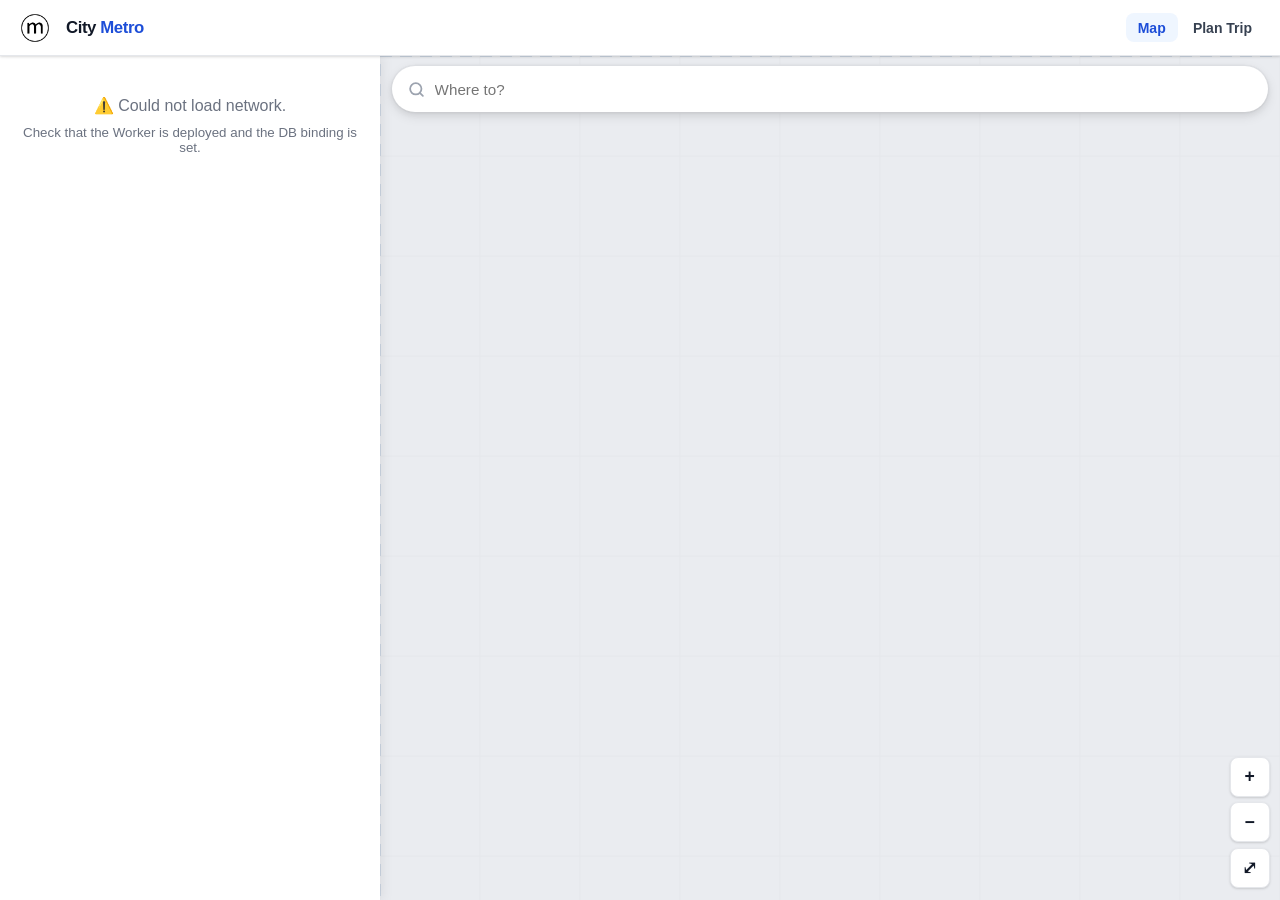
==== index.html @ 6d2aa21f "Update page title and remove editor link" ====
<!DOCTYPE html>
<html lang="en">
<head>
<meta charset="UTF-8">
<meta name="viewport" content="width=device-width,initial-scale=1,maximum-scale=1,user-scalable=no,viewport-fit=cover">
<title>City Metro Transit</title>
<link rel="stylesheet" href="style.css">
<meta name="theme-color" content="#1D4ED8">
<meta name="apple-mobile-web-app-capable" content="yes">
<meta name="apple-mobile-web-app-status-bar-style" content="default">
</head>
<body>

<nav class="navbar">
  <button class="nav-logo-btn" onclick="toggleLogin()" aria-label="Account">
    <img src="[data-uri]" alt="City Metro">
  </button>
  <a href="index.html" class="nav-title">City <span>Metro</span></a>
  <nav class="nav-links">
    <a href="index.html">Map</a>
    <a href="planner.html">Plan Trip</a>
  </nav>
  <button class="hamburger" onclick="toggleMenu()" aria-label="Menu">
    <span></span><span></span><span></span>
  </button>
</nav>
<div class="nav-drawer" id="navDrawer">
  <a href="index.html">Map</a>
  <a href="planner.html">Plan Trip</a>
</div>

<div class="login-overlay" id="loginOverlay">
  <div class="login-card">
    <div class="login-head">
      <img src="[data-uri]" alt="CM">
      <div class="login-head-text"><h2>City Metro</h2><p>Transit account</p></div>
    </div>
    <div class="login-body">
      <div id="loginForm">
        <div class="login-tabs">
          <button class="login-tab active" id="tabLogin">Sign in</button>
          <button class="login-tab" id="tabSignup">Sign up</button>
        </div>
        <div id="loginError" class="login-error"></div>
        <div class="form-field hidden" id="nameField">
          <label>Name</label>
          <input type="text" id="authName" placeholder="Your name" autocomplete="name">
        </div>
        <div class="form-field">
          <label>Email</label>
          <input type="email" id="authEmail" placeholder="you@example.com" autocomplete="email">
        </div>
        <div class="form-field">
          <label>Password</label>
          <input type="password" id="authPassword" placeholder="Password" autocomplete="current-password">
        </div>
        <button class="btn-black" id="authBtn">Sign in</button>
      </div>
      <div id="userView" class="hidden">
        <div class="login-user-name" id="userName"></div>
        <div class="login-user-email" id="userEmail"></div>
        <div style="font-size:.75rem;font-weight:800;color:var(--gray);text-transform:uppercase;letter-spacing:.06em;margin-bottom:.5rem">Saved Journeys</div>
        <div id="savedList"></div>
        <button class="btn-black" style="margin-top:1rem" onclick="document.getElementById('loginOverlay').classList.remove('open');window.location.href='planner.html'">+ Plan new trip</button>
        <button class="btn-outline-red" id="logoutBtn">Sign out</button>
      </div>
    </div>
  </div>
</div>

<!-- CANVAS MAP -->
<div class="canvas-wrap" id="canvasWrap">
  <canvas id="canvas"></canvas>
</div>

<!-- SEARCH PILL -->
<button class="search-pill" onclick="window.location.href='planner.html'" aria-label="Search">
  <svg width="17" height="17" fill="none" viewBox="0 0 24 24" stroke="#9CA3AF" stroke-width="2.5"><circle cx="11" cy="11" r="8"/><path d="m21 21-4.35-4.35" stroke-linecap="round"/></svg>
  <input placeholder="Where to?" readonly tabindex="-1">
</button>

<!-- ZOOM CONTROLS -->
<div class="canvas-ctrls" id="zoomCtrls">
  <button class="zoom-btn" onclick="engine.zoomBy(1.3)" aria-label="Zoom in">+</button>
  <button class="zoom-btn" onclick="engine.zoomBy(0.77)" aria-label="Zoom out">−</button>
  <button class="zoom-btn" onclick="fitAll()" aria-label="Fit all" title="Show full network">⤢</button>
</div>

<!-- BOTTOM SHEET -->
<div class="sheet" id="sheet">
  <div class="sheet-handle-wrap" id="sheetHandle">
    <div class="sheet-handle"></div>
  </div>
  <div class="sheet-scroll">
    <div id="nearbyContent">
      <div class="empty"><div class="spinner"></div><span>Loading network…</span></div>
    </div>
  </div>
</div>

<!-- STATION / VEHICLE POPUP -->
<div class="vpopup" id="vpopup">
  <div class="vpopup-head" id="vpopupHead">
    <button class="vpopup-close" onclick="closeVpopup()">✕</button>
    <div class="vpopup-direction" id="vpopupDir"></div>
    <div class="vpopup-big" id="vpopupBig"></div>
    <div class="vpopup-sub" id="vpopupSub"></div>
  </div>
  <div id="vpopupBody"></div>
  <div class="vpopup-action-row">
    <button onclick="planFromPopup()">Plan a trip →</button>
  </div>
</div>

<div class="toast" id="toast"></div>

<script src="shared.js"></script>
<script>
setActiveNav('index');
initLoginForms();

let allLines = {}, allStations = [], allSegments = [], allStreets = [], allVehicles = [];
let stationScreenPos = [];
let _popupStationId = null;
let locationPin = null;    // {x,y} world coords of the blue location pin
let nearestStation = null; // station closest to the pin

// ── ENGINE ─────────────────────────────────────────────
const engine = new CanvasEngine('canvasWrap','canvas', {
  scale:1, minScale:.1, maxScale:4, fitMaxScale:2.0,
  worldW:6000, worldH:6000, gridSize:100,
  onDraw: draw, onClick: handleClick
});
engine.render();

// ── DRAW ───────────────────────────────────────────────
function draw(ctx) {
  // Streets
  allStreets.forEach(st => {
    const pts = JSON.parse(st.points_json);
    if (pts.length<2) return;
    ctx.strokeStyle = st.color||'#D1D5DB';
    ctx.lineWidth = st.width||6;
    ctx.lineCap='round'; ctx.lineJoin='round';
    ctx.beginPath(); ctx.moveTo(pts[0][0],pts[0][1]);
    pts.slice(1).forEach(p=>ctx.lineTo(p[0],p[1]));
    ctx.stroke();
  });

  // Line segments
  allSegments.forEach(seg => {
    const line = allLines[seg.line_id];
    if (!line) return;
    const pts = JSON.parse(seg.points_json);
    if (pts.length<2) return;
    ctx.strokeStyle = line.color;
    ctx.lineWidth = line.type==='rail' ? 6 : 4;
    ctx.lineCap='round'; ctx.lineJoin='round'; ctx.globalAlpha=.92;
    ctx.beginPath(); ctx.moveTo(pts[0][0],pts[0][1]);
    pts.slice(1).forEach(p=>ctx.lineTo(p[0],p[1]));
    ctx.stroke(); ctx.globalAlpha=1;
  });

  // Stations
  stationScreenPos = [];
  allStations.forEach(s => {
    const lineIds = (s.line_ids||'').split(',').filter(Boolean);
    const isHub = lineIds.length>1 || s.type==='hub';
    const col = allLines[lineIds[0]]?.color || '#6B7280';
    const r = isHub ? 11 : 7;

    ctx.beginPath(); ctx.arc(s.x,s.y,r,0,Math.PI*2);
    ctx.fillStyle = isHub ? '#111827' : col;
    ctx.fill(); ctx.strokeStyle='white'; ctx.lineWidth=3; ctx.stroke();

    if (engine.scale > 0.45) {
      ctx.save();
      ctx.translate(s.x,s.y); ctx.scale(1/engine.scale,1/engine.scale);
      ctx.fillStyle='#111827';
      ctx.font="600 11px 'Helvetica Neue',Helvetica,Arial,sans-serif";
      ctx.textAlign='left'; ctx.textBaseline='middle';
      ctx.fillText(s.name, r*engine.scale+6, 0);
      ctx.restore();
    }

    stationScreenPos.push({x:s.x,y:s.y,r:(r+5)/engine.scale,data:s});
  });

  // Live vehicles
  allVehicles.forEach(v => {
    const sr=17;
    ctx.save(); ctx.translate(v.x,v.y); ctx.scale(1/engine.scale,1/engine.scale);
    drawVehicleMarker(ctx,0,0,v.line_type,sr);
    ctx.restore();
    stationScreenPos.push({x:v.x,y:v.y,r:(sr+6)/engine.scale,data:v,isVehicle:true});
  });

  // Location pin — blue pulsing dot showing where the user last tapped
  if (locationPin) {
    ctx.save();
    ctx.translate(locationPin.x, locationPin.y);
    ctx.scale(1/engine.scale, 1/engine.scale);
    // Outer halo
    ctx.beginPath(); ctx.arc(0,0,24,0,Math.PI*2);
    ctx.fillStyle='rgba(29,78,216,0.12)'; ctx.fill();
    // Mid ring
    ctx.beginPath(); ctx.arc(0,0,16,0,Math.PI*2);
    ctx.strokeStyle='rgba(29,78,216,0.35)'; ctx.lineWidth=2; ctx.stroke();
    // Center dot
    ctx.beginPath(); ctx.arc(0,0,8,0,Math.PI*2);
    ctx.fillStyle='#1D4ED8'; ctx.fill();
    ctx.strokeStyle='white'; ctx.lineWidth=2.5; ctx.stroke();
    ctx.restore();
  }
}

// ── CLICK ──────────────────────────────────────────────
function handleClick(wx, wy) {
  const tol = 18/engine.scale;
  let best=null, bestD=Infinity;
  for (const item of stationScreenPos) {
    const d = Math.hypot(item.x-wx, item.y-wy);
    if (d<tol && d<bestD) { bestD=d; best=item; }
  }

  if (!best) {
    // Empty canvas tap — drop pin and show nearest station's services
    closeVpopup();
    setLocationPin(wx, wy);
    return;
  }
  if (best.isVehicle) {
    showVehiclePopup(best.data);
  } else {
    // Station tap — snap pin to station, show its services
    locationPin = {x: best.data.x, y: best.data.y};
    nearestStation = best.data;
    engine.render();
    showStationPopup(best.data);
  }
}

// Place pin at (wx,wy) and update sheet to show nearest station's services
function setLocationPin(wx, wy) {
  locationPin = {x: wx, y: wy};
  engine.render();

  if (!allStations.length) { renderArrivalsList([], null, 'Tap a station'); return; }

  // Find nearest station by straight-line canvas distance
  let closest=null, closestD=Infinity;
  allStations.forEach(s => {
    const d = Math.hypot(s.x-wx, s.y-wy);
    if (d < closestD) { closestD=d; closest=s; }
  });

  nearestStation = closest;
  const lineIds = (closest.line_ids||'').split(',').filter(Boolean);
  renderArrivalsList(lineIds, closest);
}

// ── FIT ────────────────────────────────────────────────
function fitAll() {
  const pts=[];
  allStations.forEach(s=>pts.push([s.x,s.y]));
  allSegments.forEach(seg=>{ try{JSON.parse(seg.points_json).forEach(p=>pts.push(p));}catch{} });
  if (pts.length) engine.fitToContent(pts);
  else engine.centerOn(3000,3000,1);
}

// ── ARRIVALS LIST ───────────────────────────────────────
// filterLineIds: lines at the chosen station ([] = show all lines)
// station: the single nearest station — ONE card per line, earliest ETA only
function renderArrivalsList(filterLineIds, station, fallbackTitle) {
  const el = document.getElementById('nearbyContent');
  const lineSet = filterLineIds.length ? new Set(filterLineIds) : null;

  // Build ONE card per line — keep the vehicle with the earliest ETA.
  // This prevents "A Line at Union Station" + "A Line at Downtown" appearing twice.
  const byLine = {}; // line_id → {line, eta, headsign, isLive}
  allVehicles.forEach(v => {
    if (lineSet && !lineSet.has(v.line_id)) return;
    const line = allLines[v.line_id]; if (!line) return;
    let eta = null;
    if (station) {
      // A specific station is in view — use turnaround-aware ETA so a
      // vehicle that already passed this stop still shows when it'll be
      // back around, instead of no time (or the wrong time) at all.
      eta = computeTurnaroundEtaMinutes(v, station.id, allSegments, allStations);
    } else if (v.next_x != null) {
      eta = etaMinutesFromSpeed(Math.hypot(v.next_x-v.x, v.next_y-v.y), v.speed_kmh);
    }
    // Keep this vehicle only if it's the earliest ETA for its line
    const existing = byLine[v.line_id];
    if (!existing || (eta != null && (existing.eta == null || eta < existing.eta))) {
      // Use admin-set headsign (direction) if available, else fall back to next station name
      const displayHeadsign = v.headsign || v.next_station_name || line.name;
      byLine[v.line_id] = {line, eta, headsign: displayHeadsign, isLive: true};
    }
  });

  // Fill in lines with no live vehicle
  const shown = lineSet ? [...lineSet] : Object.keys(allLines);
  shown.forEach(lid => {
    if (byLine[lid]) return;  // already have a live entry
    const line = allLines[lid]; if (!line) return;
    byLine[lid] = {line, eta: null, headsign: line.frequency || 'See schedule', isLive: false};
  });

  const cards = Object.values(byLine);

  // Resolve each card's headsign to a real station id (its line's terminal
  // in that direction), so tapping the card can hand the planner an actual
  // destination instead of just a line hint.
  cards.forEach(c => {
    const ordered = getLineOrderedStations(c.line.id, allSegments, allStations);
    if (!ordered) return;
    if (ordered.lastStation && ordered.lastStation.name === c.headsign) c.destStationId = ordered.lastStation.id;
    else if (ordered.firstStation && ordered.firstStation.name === c.headsign) c.destStationId = ordered.firstStation.id;
  });

  // Build header: station name if we have one, else a generic label
  let header = '';
  if (station) {
    const lineIds = (station.line_ids||'').split(',').filter(Boolean);
    const chips = lineIds.map(id => {
      const l = allLines[id]; if (!l) return '';
      return `<span style="display:inline-flex;align-items:center;justify-content:center;padding:1px 6px;border-radius:5px;background:${l.color};color:${l.text_color};font-weight:900;font-size:.72rem;margin-left:4px">${l.id}</span>`;
    }).join('');
    header = `<div style="padding:.7rem 1rem .3rem;display:flex;align-items:center;justify-content:space-between">
      <div>
        <div style="font-size:.65rem;font-weight:800;color:var(--gray);text-transform:uppercase;letter-spacing:.07em">Nearest station</div>
        <div style="font-size:.95rem;font-weight:800;color:var(--black);display:flex;align-items:center;flex-wrap:wrap;gap:2px;margin-top:2px">${escapeHtml(station.name)}${chips}</div>
      </div>
    </div>`;
  } else {
    header = `<div class="arrival-section-title">${fallbackTitle||'All services'}</div>`;
  }

  if (!cards.length) {
    el.innerHTML = header + '<div class="empty" style="padding:1.5rem">No services at this stop</div>';
    return;
  }
  cards.sort((a,b)=>(a.eta??999)-(b.eta??999));

  // The origin to carry into the planner: whichever station this list is
  // currently centered on (the tapped station, or the nearest one to a
  // dropped pin) — falls back to just the line if neither is known.
  const originId = station?.id ?? nearestStation?.id ?? null;

  el.innerHTML = header + cards.slice(0,10).map(c => {
    const params = new URLSearchParams();
    if (originId != null) params.set('from', originId);
    if (c.destStationId != null) params.set('to', c.destStationId);
    params.set('line', c.line.id);
    return `
    <div class="arrival-card" style="background:${c.line.color};color:${c.line.text_color}" onclick="window.location.href='planner.html?${params.toString()}'">
      <div class="line-badge">${c.line.id}</div>
      <div class="arrival-main">
        <div class="arrival-title">${c.isLive?'<span style="font-size:.6rem;vertical-align:middle">🔴</span> ':''}${escapeHtml(c.line.name)}</div>
        <div class="arrival-sub">→ ${escapeHtml(c.headsign)}</div>
      </div>
      <div class="arrival-mins">
        <div class="arrival-num">${c.eta??'—'}</div>
        <div class="arrival-unit">${c.eta!=null?(c.eta===1?'min':'mins'):''}</div>
      </div>
    </div>`;
  }).join('');
}

function renderNearby() {
  // Show all services — called on initial load before any tap
  renderArrivalsList([], null, 'All services');
}

// ── STATION POPUP ────────────────────────────────────────
async function showStationPopup(s) {
  _popupStationId = s.id;
  const lineIds=(s.line_ids||'').split(',').filter(Boolean);
  const lines=lineIds.map(id=>allLines[id]).filter(Boolean);
  const primary=lines[0]||{color:'#111827',text_color:'#fff'};

  const head=document.getElementById('vpopupHead');
  head.style.background=primary.color; head.style.color=primary.text_color;
  document.getElementById('vpopupDir').textContent=s.type==='hub'?'Transit Hub':s.type==='station'?'Rail Station':'Bus Stop';
  document.getElementById('vpopupBig').textContent=s.name;
  document.getElementById('vpopupBig').style.fontSize='1.5rem';
  document.getElementById('vpopupSub').textContent=s.street||'';

  // Lines served chips
  const lineChips=lines.map(l=>`<span class="line-chip" style="background:${l.color};color:${l.text_color}">${l.id}</span>`).join('');

  // Build one swipeable "page" per direction, per line serving this
  // station — e.g. a station on the A Line gets a page for trains headed
  // toward each terminal, so both directions are always visible (swipe
  // between them) instead of being mixed into one list.
  const pages = [];
  lineIds.forEach(lid => {
    const line = allLines[lid];
    const ordered = getLineOrderedStations(lid, allSegments, allStations);
    if (!line || !ordered || !ordered.firstStation || !ordered.lastStation) return;
    const { firstStation, lastStation } = ordered;

    // Two directions: "forward" (toward the last station) and "backward"
    // (toward the first station) — matches the same convention used by
    // computeTurnaroundEtaMinutes, so a vehicle with no headsign set
    // lands on the forward page by default rather than being dropped.
    [
      { headsignName: lastStation.name, destId: lastStation.id, matches: v => !v.headsign || v.headsign === lastStation.name },
      { headsignName: firstStation.name, destId: firstStation.id, matches: v => v.headsign === firstStation.name },
    ].forEach(dir => {
      const times = allVehicles
        .filter(v => v.line_id === lid && dir.matches(v))
        .map(v => computeTurnaroundEtaMinutes(v, s.id, allSegments, allStations))
        .filter(eta => eta != null)
        .sort((a,b) => a-b)
        .slice(0, 4);
      pages.push({ line, headsign: dir.headsignName, destStationId: dir.destId, times });
    });
  });

  let arrivalsSectionHtml;
  if (!pages.length) {
    arrivalsSectionHtml = `
      <div class="direction-tabs"><span class="direction-tabs-label">Next arrivals</span></div>
      <div style="padding:0 1rem 1rem;font-size:.82rem;color:var(--gray)">No lines assigned to this station yet</div>`;
  } else {
    const tabButtons = pages.map((p,i) => `
      <button class="direction-tab${i===0?' active':''}" data-idx="${i}">
        <span class="direction-tab-chip" style="background:${p.line.color};color:${p.line.text_color}">${p.line.id}</span>
        → ${escapeHtml(p.headsign)}
      </button>`).join('');

    // Store each page's row HTML so switching tabs is just a plain
    // innerHTML swap — no scrolling or gestures involved at all.
    window._directionPagesHtml = pages.map(p => {
      const params = new URLSearchParams();
      params.set('from', s.id);
      if (p.destStationId != null) params.set('to', p.destStationId);
      params.set('line', p.line.id);
      const href = `planner.html?${params.toString()}`;
      return p.times.length
        ? p.times.map(mins => `
            <div class="vpopup-arrival-row" style="cursor:pointer" onclick="window.location.href='${href}'">
              <span class="line-chip" style="background:${p.line.color};color:${p.line.text_color};font-size:.75rem;padding:.25rem .6rem">${p.line.id}</span>
              <div class="vpopup-arrival-name">→ ${escapeHtml(p.headsign)}</div>
              <div class="vpopup-arrival-eta live">${mins} min</div>
            </div>`).join('')
        : `<div style="font-size:.82rem;color:var(--gray);padding:.5rem 0 1rem">No live vehicles this direction</div>`;
    });

    arrivalsSectionHtml = `
      <div class="direction-tabs"><span class="direction-tabs-label">Next arrivals</span></div>
      <div class="direction-tabbar" id="directionTabbar">${tabButtons}</div>
      <div class="vpopup-arrivals" id="directionContent" style="padding-top:.25rem">${window._directionPagesHtml[0]}</div>`;
  }

  // Fetch advisories for this station and its lines asynchronously
  let advisoryHtml = '';
  try {
    const qp = lineIds.length ? `?station_id=${s.id}&line_id=${lineIds.join(',')}` : `?station_id=${s.id}`;
    const advisories = await apiFetch('/api/advisories' + qp);
    if (advisories.length) {
      advisoryHtml = advisories.map(a => {
        const icon = a.severity==='alert' ? '🔴' : a.severity==='warning' ? '⚠️' : 'ℹ️';
        const bg   = a.severity==='alert' ? '#FEF2F2' : a.severity==='warning' ? '#FFFBEB' : '#EFF6FF';
        const bc   = a.severity==='alert' ? '#FECACA' : a.severity==='warning' ? '#FDE68A' : '#BFDBFE';
        return `<div style="background:${bg};border:1.5px solid ${bc};border-radius:10px;padding:.85rem;margin:.5rem 1rem">
          <div style="font-size:.7rem;font-weight:900;text-transform:uppercase;letter-spacing:.06em;color:#374151;margin-bottom:.3rem">${icon} ${escapeHtml(a.title)}</div>
          <div style="font-size:.82rem;color:#374151;line-height:1.45">${escapeHtml(a.body)}</div>
          ${a.source ? `<div style="font-size:.7rem;color:#9CA3AF;margin-top:.4rem">Source: ${escapeHtml(a.source)}</div>` : ''}
          <div style="font-size:.68rem;color:#9CA3AF;margin-top:.2rem">Posted ${new Date(a.posted_at).toLocaleDateString()}</div>
        </div>`;
      }).join('');
    }
  } catch {}

  document.getElementById('vpopupBody').innerHTML = `
    <div class="vpopup-lines">${lineChips||'<span style="color:var(--gray);font-size:.85rem">No lines assigned</span>'}</div>
    ${arrivalsSectionHtml}
    ${advisoryHtml}`;

  // Switching direction is a plain tab click — swap which page's rows
  // are shown and mark the clicked tab active. No scrolling, dragging,
  // or gesture recognition involved at all.
  document.querySelectorAll('.direction-tab').forEach(tab => {
    tab.addEventListener('click', () => {
      const idx = parseInt(tab.dataset.idx, 10);
      document.getElementById('directionContent').innerHTML = window._directionPagesHtml[idx];
      document.querySelectorAll('.direction-tab').forEach(t => t.classList.remove('active'));
      tab.classList.add('active');
    });
  });

  // Update the sheet arrivals to show this stop's lines
  renderArrivalsList(lineIds, s);
  document.getElementById('vpopup').classList.add('open');
}

// ── VEHICLE POPUP ────────────────────────────────────────
function showVehiclePopup(v) {
  _popupStationId = null;
  const head=document.getElementById('vpopupHead');
  head.style.background=v.color; head.style.color=v.text_color;

  const label=v.vehicle_label?.trim()||(v.line_type==='rail'?'Train':'Bus')+' '+v.id;
  document.getElementById('vpopupDir').textContent=`${v.line_type==='rail'?'Rail':'Bus'} · ${escapeHtml(v.line_name||v.line_id)}`;
  document.getElementById('vpopupBig').textContent=label;
  document.getElementById('vpopupBig').style.fontSize='1.7rem';
  document.getElementById('vpopupSub').textContent=`→ ${v.headsign||v.next_station_name||'Unknown stop'}`;

  const eta=v.next_x!=null ? etaMinutesFromSpeed(Math.hypot(v.next_x-v.x,v.next_y-v.y),v.speed_kmh) : null;

  document.getElementById('vpopupBody').innerHTML=`
    <div style="display:grid;grid-template-columns:1fr 1fr;gap:.6rem;padding:.85rem 1rem">
      <div style="background:var(--gray-l);border-radius:var(--r-xs);padding:.8rem;text-align:center">
        <div style="font-size:1.6rem;font-weight:900;overflow:hidden;text-overflow:ellipsis;white-space:nowrap;font-size:1rem;font-weight:800">${escapeHtml(v.next_station_name||'—')}</div>
        <div style="font-size:.7rem;color:var(--gray);font-weight:600;margin-top:2px">Next stop</div>
      </div>
      <div style="background:var(--gray-l);border-radius:var(--r-xs);padding:.8rem;text-align:center">
        <div style="font-size:1.6rem;font-weight:900">${eta??'—'}</div>
        <div style="font-size:.7rem;color:var(--gray);font-weight:600;margin-top:2px">Minutes away</div>
      </div>
      <div style="background:var(--gray-l);border-radius:var(--r-xs);padding:.8rem;text-align:center">
        <div style="font-size:1.6rem;font-weight:900">${Math.round(v.speed_kmh||0)}</div>
        <div style="font-size:.7rem;color:var(--gray);font-weight:600;margin-top:2px">mph</div>
      </div>
      <div style="background:var(--gray-l);border-radius:var(--r-xs);padding:.8rem;text-align:center">
        <div style="font-size:1rem;font-weight:800">${v.status==='in_service'?'In Service':v.status}</div>
        <div style="font-size:.7rem;color:var(--gray);font-weight:600;margin-top:2px">Status</div>
      </div>
    </div>`;

  document.getElementById('vpopup').classList.add('open');
}

function closeVpopup() { document.getElementById('vpopup').classList.remove('open'); }

function planFromPopup() {
  const s = _popupStationId ? allStations.find(x=>x.id===_popupStationId) : null;
  window.location.href = s ? `planner.html?from=${s.id}` : 'planner.html';
}

// ── SHEET DRAG ───────────────────────────────────────────
let _sheetDragging=false, _sheetStartY=0, _sheetExpanded=false;
const sheetEl=document.getElementById('sheet');
const handleEl=document.getElementById('sheetHandle');

handleEl.addEventListener('pointerdown',e=>{
  _sheetDragging=true; _sheetStartY=e.clientY;
  e.currentTarget.setPointerCapture(e.pointerId);
});
handleEl.addEventListener('pointermove',e=>{
  if (!_sheetDragging) return;
  const dy = _sheetStartY - e.clientY;
  if (dy > 40)  { sheetEl.classList.add('expanded');    _sheetExpanded = true; }
  if (dy < -40) { sheetEl.classList.remove('expanded'); _sheetExpanded = false; }
});
handleEl.addEventListener('pointerup', () => { _sheetDragging = false; });
handleEl.addEventListener('click', () => {
  _sheetExpanded = !_sheetExpanded;
  sheetEl.classList.toggle('expanded', _sheetExpanded);
});

// ── LOAD ──────────────────────────────────────────────────
async function loadAll() {
  try {
    const [lines,stations,streets,vehicles]=await Promise.all([
      apiFetch('/api/lines'), apiFetch('/api/stations'),
      apiFetch('/api/streets'), apiFetch('/api/live')
    ]);
    allLines={}; lines.forEach(l=>allLines[l.id]=l);
    allStations=stations; allStreets=streets; allVehicles=vehicles;
    allSegments=[];
    for (const line of lines) {
      try { const d=await apiFetch(`/api/lines/${encodeURIComponent(line.id)}`); allSegments.push(...d.segments); }
      catch {}
    }
    engine.render();

    // Center on Union Station if it exists, else fit all
    const union=allStations.find(s=>s.name.toLowerCase().includes('union'));
    if (union) {
      engine.centerOn(union.x, union.y, 1.3);
      // Place pin at Union Station and show its services by default
      locationPin = {x: union.x, y: union.y};
      nearestStation = union;
      const unionLineIds = (union.line_ids||'').split(',').filter(Boolean);
      renderArrivalsList(unionLineIds, union);
    } else {
      fitAll();
      renderNearby();
    }
  } catch(e) {
    document.getElementById('nearbyContent').innerHTML='<div class="empty">⚠️ Could not load network.<br><small>Check that the Worker is deployed and the DB binding is set.</small></div>';
  }
}

setInterval(async()=>{ try{ allVehicles=await apiFetch('/api/live'); engine.render(); }catch{} },15000);
loadAll();
</script>
</body>
</html>
---- style.css ----
/* City Metro Transit — Design System */
:root {
  --blue: #1D4ED8;
  --blue-d: #1E3A8A;
  --blue-l: #EFF6FF;
  --black: #111827;
  --gray-dark: #374151;
  --gray: #6B7280;
  --gray-light: #F3F4F6;
  --border: #E5E7EB;
  --white: #FFFFFF;
  --green: #059669;
  --red: #DC2626;
  --yellow: #F59E0B;
  --canvas-bg: #EAECF0;
  --r: 14px; --r-sm: 10px; --r-xs: 8px;
  --shadow: 0 1px 3px rgba(0,0,0,.10), 0 1px 2px rgba(0,0,0,.06);
  --shadow-md: 0 4px 12px rgba(0,0,0,.10), 0 2px 6px rgba(0,0,0,.06);
  --shadow-lg: 0 10px 30px rgba(0,0,0,.15);
  --nav-h: 56px;
  --sheet-peek: 220px;
}
* { box-sizing: border-box; margin: 0; padding: 0; }
html, body {
  height: 100%;
  font-family: 'Helvetica Neue', Helvetica, Arial, sans-serif;
  background: var(--canvas-bg);
  color: var(--black);
  -webkit-font-smoothing: antialiased;
}
a { text-decoration: none; color: inherit; }
button { cursor: pointer; font-family: inherit; }

/* ── NAVBAR ── */
.navbar {
  position: fixed; top: 0; left: 0; right: 0; z-index: 2000;
  height: var(--nav-h); background: var(--white);
  border-bottom: 1.5px solid var(--border);
  display: flex; align-items: center; padding: 0 1rem; gap: .75rem;
  box-shadow: var(--shadow);
}
.nav-logo-btn {
  width: 38px; height: 38px; border-radius: 50%;
  background: none; border: none; padding: 0;
  display: flex; align-items: center; justify-content: center;
  flex-shrink: 0; cursor: pointer; transition: opacity .15s;
}
.nav-logo-btn:hover { opacity: .7; }
.nav-logo-btn img { width: 38px; height: 38px; object-fit: contain; border-radius: 50%; }
.nav-title { font-size: 1.05rem; font-weight: 800; letter-spacing: -.025em; color: var(--black); white-space: nowrap; text-decoration: none; }
.nav-title span { color: var(--blue); }
.nav-links { display: flex; gap: .2rem; margin-left: auto; }
.nav-links a {
  padding: .4rem .75rem; border-radius: var(--r-xs);
  font-size: .875rem; font-weight: 600; color: var(--gray-dark);
  transition: background .12s, color .12s; white-space: nowrap;
}
.nav-links a:hover, .nav-links a.active { background: var(--blue-l); color: var(--blue); }
.hamburger { display: none; flex-direction: column; gap: 5px; background: none; border: none; padding: 8px; margin-left: auto; }
.hamburger span { display: block; width: 22px; height: 2px; background: var(--black); border-radius: 2px; }
.nav-drawer {
  display: none; position: fixed; top: var(--nav-h); left: 0; right: 0;
  background: var(--white); border-bottom: 1px solid var(--border);
  z-index: 1999; flex-direction: column; padding: .5rem; box-shadow: var(--shadow-md);
}
.nav-drawer.open { display: flex; }
.nav-drawer a { padding: .8rem 1rem; border-radius: var(--r-xs); font-size: .95rem; font-weight: 600; color: var(--gray-dark); }
.nav-drawer a:hover { background: var(--gray-light); }

/* ── LOGIN OVERLAY ── */
.login-overlay {
  display: none; position: fixed; inset: 0;
  background: rgba(0,0,0,.55); z-index: 3000;
  align-items: flex-start; justify-content: flex-start;
  padding: calc(var(--nav-h) + 8px) 0 0 .75rem;
}
.login-overlay.open { display: flex; }
.login-card {
  background: var(--white); border-radius: var(--r);
  box-shadow: var(--shadow-lg); width: min(340px, calc(100vw - 1.5rem));
  overflow: hidden; animation: slideDown .2s ease;
}
@keyframes slideDown { from { opacity: 0; transform: translateY(-8px); } to { opacity: 1; transform: translateY(0); } }
.login-head { background: var(--black); color: var(--white); padding: 1.25rem 1.25rem 1rem; display: flex; align-items: center; gap: .75rem; }
.login-head img { width: 40px; height: 40px; border-radius: 50%; object-fit: contain; background: var(--white); padding: 4px; }
.login-head-text h2 { font-size: 1.15rem; font-weight: 800; }
.login-head-text p { font-size: .78rem; opacity: .6; margin-top: 1px; }
.login-body { padding: 1.1rem; }
.login-tabs { display: flex; gap: .5rem; margin-bottom: 1rem; }
.login-tab { flex: 1; padding: .55rem; border: 2px solid var(--border); border-radius: var(--r-xs); font-size: .875rem; font-weight: 700; background: none; color: var(--gray); transition: .15s; }
.login-tab.active { border-color: var(--black); color: var(--black); background: var(--gray-light); }
.form-field { margin-bottom: .8rem; }
.form-field label { display: block; font-size: .75rem; font-weight: 700; color: var(--gray-dark); margin-bottom: .3rem; letter-spacing: .02em; }
.form-field input { width: 100%; padding: .65rem .85rem; border: 2px solid var(--border); border-radius: var(--r-xs); font-size: .95rem; outline: none; transition: border .15s; font-family: inherit; }
.form-field input:focus { border-color: var(--black); }
.btn-black { width: 100%; padding: .8rem; border-radius: var(--r-xs); background: var(--black); color: var(--white); font-size: .95rem; font-weight: 700; border: none; transition: opacity .15s; font-family: inherit; }
.btn-black:hover { opacity: .82; }
.btn-outline-red { width: 100%; padding: .7rem; border-radius: var(--r-xs); border: 2px solid var(--red); color: var(--red); background: none; font-size: .9rem; font-weight: 700; margin-top: .5rem; font-family: inherit; }
.btn-outline-red:hover { background: #FEF2F2; }
.login-user-name { font-size: 1.2rem; font-weight: 800; margin-bottom: .2rem; }
.login-user-email { font-size: .85rem; color: var(--gray); margin-bottom: 1rem; }
.saved-item { display: flex; align-items: center; gap: .65rem; padding: .65rem 0; border-bottom: 1px solid var(--gray-light); cursor: pointer; }
.saved-icon { width: 32px; height: 32px; border-radius: var(--r-xs); background: var(--blue-l); display: flex; align-items: center; justify-content: center; flex-shrink: 0; font-size: .85rem; }
.saved-name { font-size: .875rem; font-weight: 700; }
.saved-sub { font-size: .72rem; color: var(--gray); }
.login-error { color: var(--red); font-size: .8rem; margin-bottom: .75rem; font-weight: 600; }

/* ── CANVAS (index + editor) ── */
.canvas-wrap { position: fixed; top: var(--nav-h); left: 0; right: 0; bottom: 0; overflow: hidden; background: var(--canvas-bg); touch-action: none; }
.canvas-wrap.drawing { cursor: crosshair; }
#canvas { position: absolute; top: 0; left: 0; transform-origin: 0 0; }

/* ── SEARCH PILL ── */
.search-pill {
  position: fixed; top: calc(var(--nav-h) + .65rem);
  left: .75rem; right: .75rem; z-index: 1400;
  background: var(--white); border-radius: 999px;
  border: none; box-shadow: var(--shadow-md), 0 0 0 1.5px var(--border);
  display: flex; align-items: center; padding: 0 1rem; gap: .6rem; height: 46px;
  cursor: pointer; transition: box-shadow .15s;
}
.search-pill:hover { box-shadow: var(--shadow-md), 0 0 0 2px var(--blue); }
.search-pill input { flex: 1; border: none; outline: none; font-size: .95rem; background: transparent; color: var(--black); cursor: pointer; font-family: inherit; }

/* ── ZOOM CONTROLS ── */
.canvas-ctrls {
  position: fixed; right: .65rem; z-index: 1400;
  display: flex; flex-direction: column; gap: .35rem;
  /* Sit above the default sheet peek + a little breathing room */
  bottom: calc(var(--sheet-peek) + .75rem);
}
.canvas-ctrls.editor-ctrls { top: calc(var(--nav-h) + .65rem); bottom: auto; }
.zoom-btn { width: 40px; height: 40px; border-radius: var(--r-xs); background: var(--white); border: 1.5px solid var(--border); box-shadow: var(--shadow); font-size: 1.1rem; font-weight: 700; display: flex; align-items: center; justify-content: center; color: var(--black); transition: background .12s; }
.zoom-btn:hover { background: var(--gray-light); }

/* ── BOTTOM SHEET (index) ── */
.sheet {
  position: fixed; bottom: 0; left: 0; right: 0; z-index: 1500;
  background: var(--white); border-radius: var(--r) var(--r) 0 0;
  box-shadow: 0 -2px 20px rgba(0,0,0,.12);
  height: var(--sheet-peek);
  max-height: 85vh;
  transition: height .3s cubic-bezier(.4,0,.2,1);
  overflow: hidden;
  display: flex; flex-direction: column;
}
.sheet.expanded { height: 80vh; }
.sheet-handle-wrap {
  flex-shrink: 0; padding: 10px 0 4px;
  display: flex; justify-content: center;
  /* Large tap target for mobile */
  min-height: 44px; align-items: flex-start;
  cursor: pointer;
}
.sheet-handle { width: 40px; height: 5px; background: var(--border); border-radius: 3px; }
.sheet-scroll { overflow-y: auto; flex: 1; -webkit-overflow-scrolling: touch; }

/* ── ARRIVAL CARDS ── */
.arrival-section-title { font-size: .68rem; font-weight: 800; letter-spacing: .08em; color: var(--gray); text-transform: uppercase; padding: .75rem 1rem .4rem; }
.arrival-card {
  display: flex; align-items: center;
  /* min 64px tall — comfortable mobile tap target */
  min-height: 64px; padding: 1rem;
  gap: .85rem; cursor: pointer;
  transition: filter .12s;
  border-bottom: 1.5px solid rgba(255,255,255,.12);
  -webkit-tap-highlight-color: transparent;
}
.arrival-card:last-child { border-bottom: none; }
.arrival-card:active { filter: brightness(.9); }
.line-badge {
  width: 48px; height: 48px; border-radius: 12px;
  background: rgba(255,255,255,.2); border: 2px solid rgba(255,255,255,.3);
  display: flex; align-items: center; justify-content: center;
  font-size: 1.2rem; font-weight: 900; flex-shrink: 0;
}
.arrival-main { flex: 1; min-width: 0; }
.arrival-title { font-size: 1rem; font-weight: 800; overflow: hidden; text-overflow: ellipsis; white-space: nowrap; }
.arrival-sub { font-size: .78rem; opacity: .78; margin-top: 3px; }
.arrival-mins { text-align: right; flex-shrink: 0; }
.arrival-num { font-size: 2rem; font-weight: 900; line-height: 1; }
.arrival-unit { font-size: .65rem; opacity: .75; font-weight: 600; }

/* ── LINE CHIPS ── */
.chip { display: inline-flex; align-items: center; justify-content: center; min-width: 30px; height: 30px; padding: 0 8px; border-radius: 7px; font-size: .9rem; font-weight: 900; }
.chip-sm { display: inline-flex; align-items: center; justify-content: center; min-width: 22px; height: 22px; padding: 0 5px; border-radius: 5px; font-size: .72rem; font-weight: 900; }

/* ── STATION / VEHICLE POPUP ── */
/* Slides via `bottom` rather than `transform: translateY()` — a
   transformed ancestor is a known cause of broken nested horizontal
   scroll-snap swiping on iOS Safari, and this popup contains exactly
   that (the swipeable direction pages), so it must stay transform-free. */
.vpopup { position: fixed; bottom: -110%; left: 0; right: 0; z-index: 1700; background: var(--white); border-radius: var(--r) var(--r) 0 0; box-shadow: 0 -4px 28px rgba(0,0,0,.2); transition: bottom .3s cubic-bezier(.4,0,.2,1); }
.vpopup.open { bottom: 0; }
.vpopup-head { border-radius: var(--r) var(--r) 0 0; padding: 1.25rem 1.25rem 1rem; position: relative; }
.vpopup-direction { font-size: .85rem; font-weight: 800; opacity: .82; display: flex; align-items: center; gap: .4rem; margin-bottom: .35rem; }
.vpopup-big { font-size: 1.7rem; font-weight: 900; line-height: 1.1; margin-bottom: .15rem; }
.vpopup-sub { font-size: .9rem; opacity: .78; }
.vpopup-close { position: absolute; top: 1rem; right: 1rem; width: 30px; height: 30px; border-radius: 50%; background: rgba(255,255,255,.25); border: none; font-size: 1.1rem; color: white; display: flex; align-items: center; justify-content: center; }
.vpopup-lines { padding: 1rem; display: flex; flex-wrap: wrap; gap: .5rem; border-bottom: 1px solid var(--gray-light); }
.line-chip { display: inline-flex; align-items: center; justify-content: center; padding: .35rem .85rem; border-radius: 8px; font-size: .9rem; font-weight: 900; }
.vpopup-arrivals { padding: .75rem 1rem 1.25rem; }
.vpopup-arrival-row { display: flex; align-items: center; gap: .75rem; padding: .55rem 0; border-bottom: 1px solid var(--gray-light); }
.vpopup-arrival-row:last-child { border-bottom: none; }
.vpopup-arrival-name { font-size: .9rem; font-weight: 700; flex: 1; }
.vpopup-arrival-eta { font-size: .9rem; font-weight: 800; color: var(--blue); flex-shrink: 0; }
.vpopup-arrival-eta.live { color: var(--green); }

/* Swipeable per-direction arrival pages — one page per (line, direction).
   Native scroll-snap gives the swipe gesture for free, no JS drag code
   needed; a small script just keeps the dot indicators in sync. */
.direction-tabs { padding: .75rem 1rem .25rem; }
.direction-tabs-label { font-size: .7rem; font-weight: 800; color: var(--gray); text-transform: uppercase; letter-spacing: .06em; }
/* Simple click-to-switch tabs — one per direction. Plain buttons, no
   scrolling or dragging involved, so this works identically on every
   device and input type (touch, mouse, keyboard). */
.direction-tabbar {
  display: flex; gap: .5rem; padding: .5rem 1rem .75rem;
  overflow-x: auto; scrollbar-width: none;
}
.direction-tabbar::-webkit-scrollbar { display: none; }
.direction-tab {
  display: flex; align-items: center; gap: .4rem; flex-shrink: 0;
  padding: .5rem .8rem; border-radius: 999px;
  border: 1.5px solid var(--border); background: var(--white);
  font-size: .82rem; font-weight: 700; color: var(--gray-dark);
  cursor: pointer; transition: .12s; white-space: nowrap;
}
.direction-tab:hover { border-color: var(--blue); }
.direction-tab.active { background: var(--black); border-color: var(--black); color: white; }
.direction-tab-chip {
  display: inline-flex; align-items: center; justify-content: center;
  width: 20px; height: 20px; border-radius: 5px;
  font-size: .68rem; font-weight: 900; flex-shrink: 0;
}

.vpopup-action-row { padding: 0 1rem 1.25rem; }
.vpopup-action-row button { width: 100%; padding: .8rem; border-radius: var(--r-xs); background: var(--black); color: white; font-size: .95rem; font-weight: 700; border: none; font-family: inherit; }

/* ── PLANNER ── */
.planner-wrap { margin-top: var(--nav-h); display: flex; flex-direction: column; height: calc(100vh - var(--nav-h)); overflow: hidden; }
.planner-top { background: var(--canvas-bg); padding: .85rem 1rem 1rem; position: relative; flex-shrink: 0; border-bottom: 1.5px solid var(--border); }
.planner-row {
  display: flex; align-items: center; gap: .65rem;
  background: var(--white); border-radius: var(--r-xs);
  box-shadow: var(--shadow), 0 0 0 1.5px var(--border);
  padding: .7rem .9rem; margin-bottom: .5rem; cursor: pointer;
  transition: box-shadow .12s;
}
.planner-row:hover { box-shadow: var(--shadow), 0 0 0 2px var(--blue); }
.planner-row:last-of-type { margin-bottom: 0; }
.planner-dot { width: 12px; height: 12px; border-radius: 50%; flex-shrink: 0; }
/* Text inside planner rows */
.ptxt { flex: 1; font-size: .95rem; color: var(--black); font-weight: 500; }
.ptxt.placeholder { color: var(--gray); }
.swap-btn {
  position: absolute; right: 1.35rem; top: 50%; transform: translateY(-50%);
  width: 34px; height: 34px; border-radius: 50%;
  background: var(--white); box-shadow: var(--shadow), 0 0 0 1.5px var(--border);
  border: none; color: var(--black); font-size: 1.1rem;
  display: flex; align-items: center; justify-content: center; z-index: 1;
}
.mini-canvas-wrap { height: 180px; flex-shrink: 0; position: relative; overflow: hidden; background: var(--canvas-bg); touch-action: none; }
#miniCanvas { position: absolute; top: 0; left: 0; transform-origin: 0 0; }
.results-panel { flex: 1; overflow-y: auto; background: var(--white); }

/* Station picker bottom sheet */
.picker-overlay { display: none; position: fixed; inset: 0; background: rgba(0,0,0,.45); z-index: 2500; align-items: flex-end; }
.picker-overlay.open { display: flex; }
.picker-card { background: white; border-radius: var(--r) var(--r) 0 0; width: 100%; max-height: 75vh; display: flex; flex-direction: column; overflow: hidden; box-shadow: var(--shadow-lg); animation: slideUp .22s ease; }
@keyframes slideUp { from { transform: translateY(30px); opacity: 0; } to { transform: translateY(0); opacity: 1; } }
.picker-header { padding: .75rem 1rem .5rem; border-bottom: 1px solid var(--border); display: flex; align-items: center; justify-content: space-between; }
.picker-header h3 { font-size: 1rem; font-weight: 800; }
.picker-close { width: 32px; height: 32px; border-radius: 50%; background: var(--gray-light); border: none; font-size: 1rem; display: flex; align-items: center; justify-content: center; }
.picker-search { padding: .75rem 1rem; border-bottom: 1px solid var(--border); }
.picker-search input { width: 100%; padding: .65rem .9rem; border: 2px solid var(--border); border-radius: var(--r-xs); font-size: .95rem; outline: none; font-family: inherit; }
.picker-search input:focus { border-color: var(--black); }
.picker-list { overflow-y: auto; flex: 1; }
.picker-item { display: flex; align-items: center; gap: .75rem; padding: .85rem 1rem; cursor: pointer; border-bottom: 1px solid var(--gray-light); }
.picker-item:hover { background: var(--gray-light); }
.picker-item-icon { font-size: 1rem; flex-shrink: 0; }

/* Route result card */
.route-opt { display: flex; align-items: center; gap: .85rem; padding: 1rem; border-bottom: 1px solid var(--gray-light); cursor: pointer; transition: background .12s; }
.route-opt:hover { background: var(--gray-light); }
.route-opt-left { flex: 1; min-width: 0; }
.route-chips { display: flex; flex-wrap: wrap; align-items: center; gap: 5px; margin-bottom: .35rem; }
.route-transfer-arrow { color: var(--gray); font-size: .8rem; }

/* Journey detail panel */
.detail-panel { position: fixed; inset: 0; margin-top: var(--nav-h); background: var(--white); z-index: 1600; overflow-y: auto; transform: translateX(100%); transition: .3s cubic-bezier(.4,0,.2,1); display: flex; flex-direction: column; }
.detail-panel.open { transform: translateX(0); }
/* Header of detail panel */
.jhead { background: var(--blue); color: white; padding: 1.25rem 1.25rem 1rem; position: relative; flex-shrink: 0; }
.jhead-times { font-size: 1.2rem; font-weight: 800; margin-bottom: .35rem; }
.jhead-dur { display: inline-block; background: rgba(255,255,255,.18); padding: .2rem .8rem; border-radius: 999px; font-size: .875rem; font-weight: 700; }
.detail-back { position: absolute; left: 1rem; top: 1rem; width: 36px; height: 36px; border-radius: 50%; background: rgba(255,255,255,.2); border: none; color: white; font-size: 1.2rem; display: flex; align-items: center; justify-content: center; }
.detail-map-wrap { height: 200px; flex-shrink: 0; position: relative; overflow: hidden; background: var(--canvas-bg); touch-action: none; }
#detailCanvas { position: absolute; top: 0; left: 0; transform-origin: 0 0; }
.journey-arrivals-strip { flex-shrink: 0; border-bottom: 3px solid var(--gray-light); }
.step-nav { flex: 1; overflow-y: auto; min-height: 0; }
.step-controls { flex-shrink: 0; display: flex; align-items: center; gap: .6rem; padding: .85rem 1rem; border-top: 1.5px solid var(--border); background: white; position: sticky; bottom: 0; }
.step-btn-back { padding: .7rem 1rem; border-radius: var(--r-xs); background: none; border: 2px solid var(--border); color: var(--gray-dark); font-size: .9rem; font-weight: 700; font-family: inherit; }
.step-btn-back:disabled { opacity: .4; cursor: not-allowed; }
.step-btn-next { flex: 1; padding: .75rem; border-radius: var(--r-xs); background: var(--black); color: white; font-size: .9rem; font-weight: 700; border: none; font-family: inherit; }
.step-btn-next.end { background: var(--green); }
.step-progress { font-size: .78rem; color: var(--gray); font-weight: 700; white-space: nowrap; }

/* ── EDITOR ── */
.ed-toolbar { position: fixed; left: .65rem; top: calc(var(--nav-h) + .65rem); z-index: 1800; display: flex; flex-direction: column; gap: .45rem; }
.ed-btn { width: 44px; height: 44px; border-radius: var(--r-xs); background: var(--white); border: 1.5px solid var(--border); box-shadow: var(--shadow); font-size: 1.05rem; display: flex; align-items: center; justify-content: center; transition: .12s; }
.ed-btn:hover { background: var(--gray-light); }
.ed-btn.active { background: var(--black); color: white; border-color: var(--black); }
.ed-panel { position: fixed; right: 0; top: var(--nav-h); bottom: 0; width: 290px; background: var(--white); z-index: 1800; border-left: 1px solid var(--border); overflow-y: auto; transform: translateX(100%); transition: .25s; box-shadow: -4px 0 16px rgba(0,0,0,.08); }
.ed-panel.open { transform: translateX(0); }
.ed-head { padding: .9rem 1rem; border-bottom: 1px solid var(--border); display: flex; align-items: center; gap: .65rem; font-weight: 800; font-size: .95rem; position: sticky; top: 0; background: white; z-index: 1; }
.ed-sec { padding: .75rem 1rem; border-bottom: 1px solid var(--gray-light); }
.ed-lbl { font-size: .7rem; font-weight: 800; color: var(--gray); text-transform: uppercase; letter-spacing: .06em; margin-bottom: .4rem; }
.ed-input { width: 100%; padding: .5rem .7rem; border: 1.5px solid var(--border); border-radius: var(--r-xs); font-size: .85rem; outline: none; transition: border .15s; font-family: inherit; }
.ed-input:focus { border-color: var(--black); }
.ed-row { display: flex; gap: .5rem; margin-top: .4rem; }
.ed-clr { width: 36px; height: 34px; border-radius: var(--r-xs); border: none; cursor: pointer; padding: 0; }
.line-item { display: flex; align-items: center; gap: .7rem; padding: .55rem .75rem; border-radius: var(--r-xs); cursor: pointer; transition: .12s; }
.line-item:hover { background: var(--gray-light); }
.line-item.sel { background: var(--blue-l); }
.ed-action { width: 100%; padding: .6rem; border-radius: var(--r-xs); font-size: .85rem; font-weight: 700; border: none; background: var(--black); color: white; margin-top: .45rem; font-family: inherit; }
/* Small shortcut chips that pre-fill the advisory expiry date field */
.adv-quick {
  padding: .3rem .6rem; border-radius: 999px;
  border: 1.5px solid var(--border); background: var(--white);
  font-size: .72rem; font-weight: 700; color: var(--gray-dark);
  cursor: pointer; font-family: inherit; transition: .12s;
}
.adv-quick:hover { border-color: var(--black); color: var(--black); }
.ed-action:hover { opacity: .82; }
.ed-action.danger { background: var(--red); }
.ed-action.outline { background: none; border: 2px solid var(--black); color: var(--black); }
.chk-row { display: flex; gap: .45rem; align-items: center; margin-top: .35rem; }
.chk-row input[type=checkbox] { accent-color: var(--black); width: 15px; height: 15px; }
.chk-row label { font-size: .85rem; font-weight: 600; }
.ed-status { position: fixed; bottom: 1rem; left: 50%; transform: translateX(-50%); background: var(--black); color: white; padding: .5rem 1.25rem; border-radius: 999px; font-size: .82rem; font-weight: 700; z-index: 1800; pointer-events: none; opacity: 0; transition: opacity .2s; white-space: nowrap; }
.ed-status.show { opacity: 1; }

/* ── LOADING / EMPTY ── */
.empty { display: flex; flex-direction: column; align-items: center; padding: 2.5rem 1rem; gap: .65rem; color: var(--gray); text-align: center; }
.spinner { width: 24px; height: 24px; border: 3px solid var(--border); border-top-color: var(--blue); border-radius: 50%; animation: spin .7s linear infinite; }
@keyframes spin { to { transform: rotate(360deg); } }

/* ── TOAST ── */
.toast { position: fixed; bottom: calc(env(safe-area-inset-bottom) + 1.25rem); left: 50%; transform: translateX(-50%) translateY(80px); background: var(--black); color: white; padding: .6rem 1.25rem; border-radius: 999px; font-size: .85rem; font-weight: 700; z-index: 9999; transition: transform .25s, opacity .25s; opacity: 0; white-space: nowrap; }
.toast.show { transform: translateX(-50%) translateY(0); opacity: 1; }
.hidden { display: none !important; }

/* ── MOBILE FIRST: small phones (≤ 390px) ── */
@media (max-width: 390px) {
  :root { --nav-h: 52px; --sheet-peek: 200px; }
  .nav-title { font-size: .95rem; }
  .arrival-card { padding: .85rem; gap: .7rem; }
  .line-badge { width: 42px; height: 42px; font-size: 1rem; }
  .arrival-num { font-size: 1.7rem; }
}

/* ── MOBILE: phones (≤ 640px) ── */
@media (max-width: 640px) {
  .hamburger { display: flex; }
  .nav-links { display: none; }
  .ed-panel { width: 100%; }
  .login-overlay { padding-left: .5rem; padding-right: .5rem; justify-content: center; }
  /* Bigger nav buttons on touch */
  .nav-logo-btn { width: 42px; height: 42px; }
  /* Search pill full-width on mobile */
  .search-pill { left: .6rem; right: .6rem; height: 48px; }
  /* Zoom controls tighter on small screens */
  .canvas-ctrls { right: .5rem; }
  .zoom-btn { width: 42px; height: 42px; }
}

/* ── TABLET (641px – 1024px) ── */
@media (min-width: 641px) and (max-width: 1024px) {
  :root { --sheet-peek: 260px; }
  /* Sheet is wider but anchored left so map still shows */
  .sheet { left: auto; right: 0; width: min(420px, 50vw); border-radius: var(--r) 0 0 var(--r); }
  .canvas-ctrls { bottom: .75rem; }
  /* Editor panel wider on tablet */
  .ed-panel { width: 340px; }
  /* Planner results beside mini-map */
  .planner-wrap { flex-direction: row; }
  .mini-canvas-wrap { width: 40%; height: 100%; flex-shrink: 0; }
  .results-panel { flex: 1; }
}

/* ── DESKTOP (≥ 1025px) ── */
@media (min-width: 1025px) {
  :root { --sheet-peek: 100%; }
  /* On desktop the sheet becomes a left sidebar */
  .sheet {
    top: var(--nav-h); left: 0; right: auto;
    width: 380px; height: auto; border-radius: 0;
    box-shadow: 2px 0 12px rgba(0,0,0,.08);
    max-height: none;
  }
  .sheet.expanded { height: auto; }
  .sheet-handle-wrap { display: none; }
  .canvas-wrap { left: 380px; }
  .search-pill { left: calc(380px + .75rem); }
  .canvas-ctrls { bottom: .75rem; }
  /* Editor panel wider on desktop */
  .ed-panel { width: 380px; }
  /* Login popup */
  .login-overlay { padding-left: 1rem; }
}
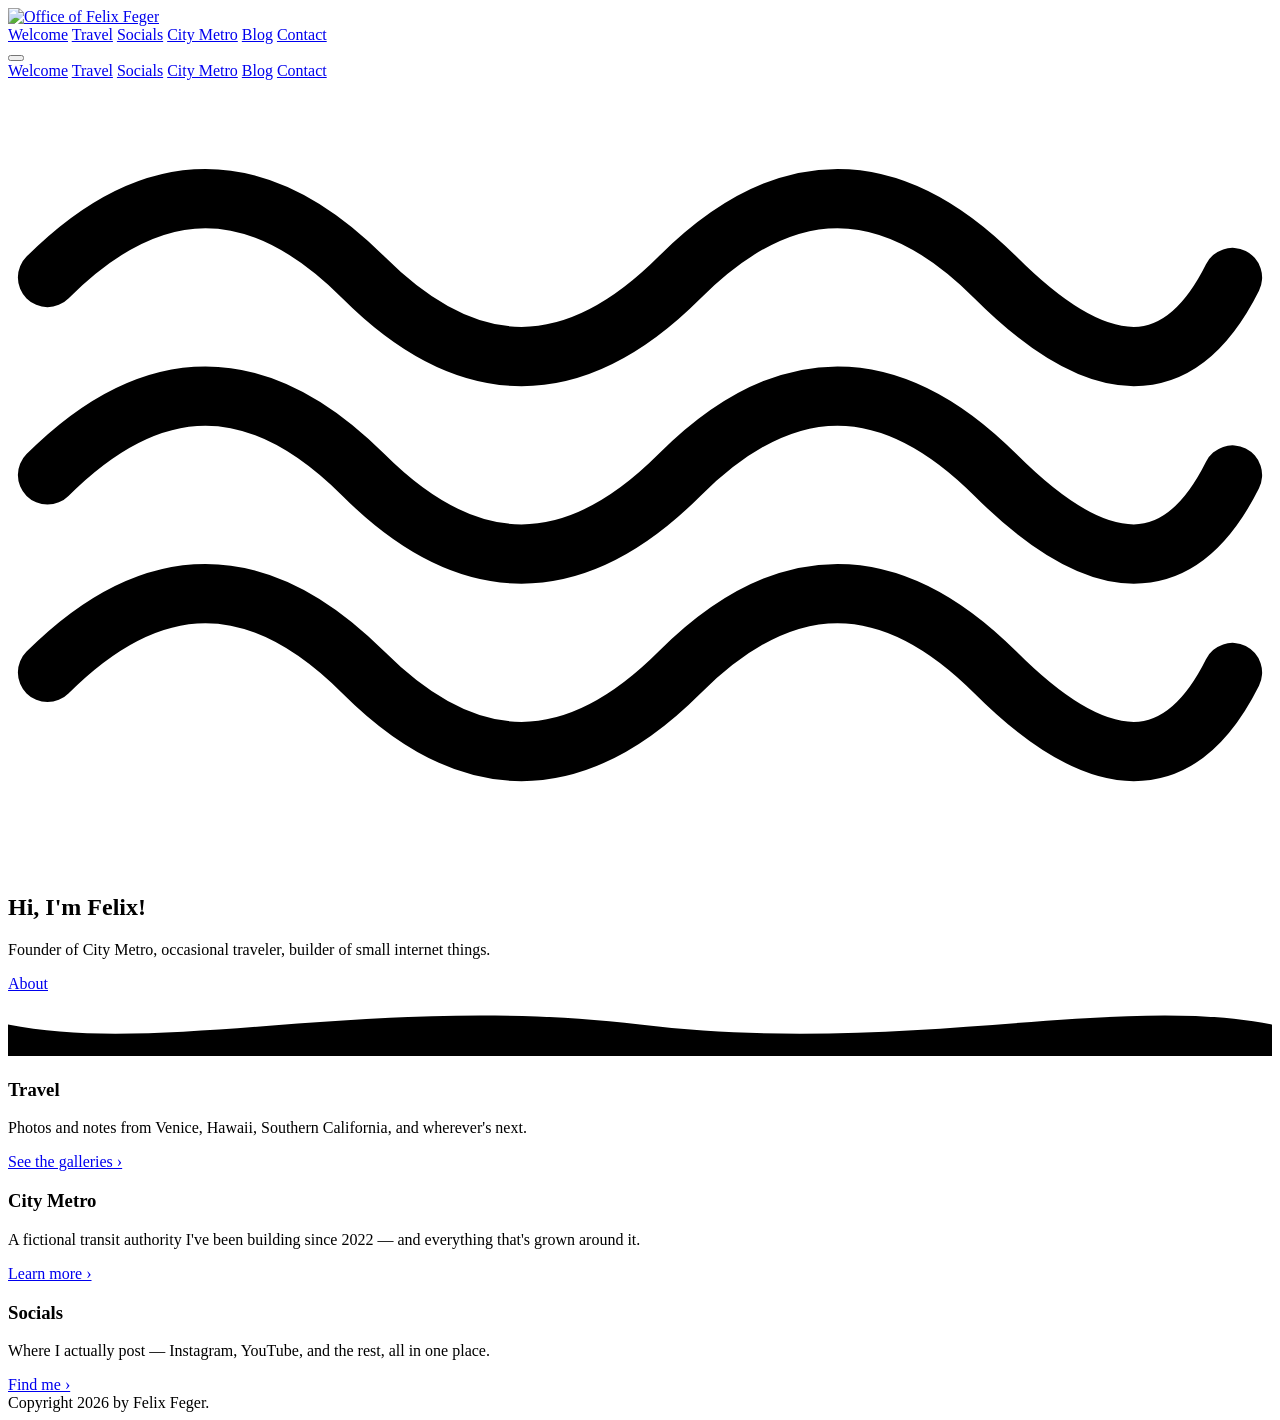
==== commit 90bb7e7f: "Update print statement from 'Hello' to 'Goodbye'" ====
--- a/index.html
+++ b/index.html
@@ -2,602 +2,79 @@
 <html lang="en">
 <head>
 <meta charset="UTF-8">
-<meta name="viewport" content="width=device-width,initial-scale=1,maximum-scale=1,user-scalable=no,viewport-fit=cover">
-<title>City Metro Transit</title>
-<link rel="stylesheet" href="style.css">
-<meta name="theme-color" content="#1D4ED8">
-<meta name="apple-mobile-web-app-capable" content="yes">
-<meta name="apple-mobile-web-app-status-bar-style" content="default">
+<meta name="viewport" content="width=device-width, initial-scale=1.0">
+<title>Felix Feger</title>
+<meta name="description" content="Felix Feger — founder of City Metro, traveler, and builder of small internet things.">
+<link rel="stylesheet" href="css/style.css">
 </head>
 <body>
 
-<nav class="navbar">
-  <button class="nav-logo-btn" onclick="toggleLogin()" aria-label="Account">
-    <img src="[data-uri]" alt="City Metro">
-  </button>
-  <a href="index.html" class="nav-title">City <span>Metro</span></a>
-  <nav class="nav-links">
-    <a href="index.html">Map</a>
-    <a href="planner.html">Plan Trip</a>
+<header class="site-header">
+  <div class="wrap">
+    <a href="index.html" class="brand"><img src="logo.png" alt="Office of Felix Feger" class="brand-logo"></a>
+    <nav class="nav-desktop" aria-label="Primary">
+      <a href="index.html" aria-current="page">Welcome</a>
+      <a href="travel.html">Travel</a>
+      <a href="socials.html">Socials</a>
+      <a href="city-metro.html">City Metro</a>
+      <a href="blog.html">Blog</a>
+      <a href="contact.html">Contact</a>
+    </nav>
+    <button class="menu-toggle" aria-label="Open menu" aria-expanded="false"><span></span></button>
+  </div>
+  <nav class="nav-mobile" aria-label="Mobile">
+    <a href="index.html">Welcome</a>
+    <a href="travel.html">Travel</a>
+    <a href="socials.html">Socials</a>
+    <a href="city-metro.html">City Metro</a>
+    <a href="blog.html">Blog</a>
+    <a href="contact.html">Contact</a>
   </nav>
-  <button class="hamburger" onclick="toggleMenu()" aria-label="Menu">
-    <span></span><span></span><span></span>
-  </button>
-</nav>
-<div class="nav-drawer" id="navDrawer">
-  <a href="index.html">Map</a>
-  <a href="planner.html">Plan Trip</a>
-</div>
+</header>
 
-<div class="login-overlay" id="loginOverlay">
-  <div class="login-card">
-    <div class="login-head">
-      <img src="[data-uri]" alt="CM">
-      <div class="login-head-text"><h2>City Metro</h2><p>Transit account</p></div>
-    </div>
-    <div class="login-body">
-      <div id="loginForm">
-        <div class="login-tabs">
-          <button class="login-tab active" id="tabLogin">Sign in</button>
-          <button class="login-tab" id="tabSignup">Sign up</button>
+<main>
+  <section class="hero">
+    <svg class="wave-icon" viewBox="0 0 64 40" fill="none" xmlns="http://www.w3.org/2000/svg" aria-hidden="true">
+      <path d="M2 10 Q10 2 18 10 T34 10 T50 10 T62 10" stroke="currentColor" stroke-width="3" stroke-linecap="round"/>
+      <path d="M2 20 Q10 12 18 20 T34 20 T50 20 T62 20" stroke="currentColor" stroke-width="3" stroke-linecap="round"/>
+      <path d="M2 30 Q10 22 18 30 T34 30 T50 30 T62 30" stroke="currentColor" stroke-width="3" stroke-linecap="round"/>
+    </svg>
+    <h1>Hi, I'm Felix!</h1>
+    <p class="tagline">Founder of City Metro, occasional traveler, builder of small internet things.</p>
+    <a href="#quick-links" class="btn">About</a>
+  </section>
+
+  <svg class="wave-divider" viewBox="0 0 1200 60" preserveAspectRatio="none" aria-hidden="true">
+    <path d="M0,30 C150,60 350,0 600,30 C850,60 1050,0 1200,30 L1200,60 L0,60 Z" fill="currentColor"/>
+  </svg>
+
+  <section class="quick-links" id="quick-links">
+    <div class="wrap">
+      <div class="quick-grid">
+        <div class="quick-card">
+          <h3>Travel</h3>
+          <p>Photos and notes from Venice, Hawaii, Southern California, and wherever's next.</p>
+          <a href="travel.html">See the galleries &rsaquo;</a>
         </div>
-        <div id="loginError" class="login-error"></div>
-        <div class="form-field hidden" id="nameField">
-          <label>Name</label>
-          <input type="text" id="authName" placeholder="Your name" autocomplete="name">
+        <div class="quick-card">
+          <h3>City Metro</h3>
+          <p>A fictional transit authority I've been building since 2022 — and everything that's grown around it.</p>
+          <a href="city-metro.html">Learn more &rsaquo;</a>
         </div>
-        <div class="form-field">
-          <label>Email</label>
-          <input type="email" id="authEmail" placeholder="you@example.com" autocomplete="email">
+        <div class="quick-card">
+          <h3>Socials</h3>
+          <p>Where I actually post — Instagram, YouTube, and the rest, all in one place.</p>
+          <a href="socials.html">Find me &rsaquo;</a>
         </div>
-        <div class="form-field">
-          <label>Password</label>
-          <input type="password" id="authPassword" placeholder="Password" autocomplete="current-password">
-        </div>
-        <button class="btn-black" id="authBtn">Sign in</button>
-      </div>
-      <div id="userView" class="hidden">
-        <div class="login-user-name" id="userName"></div>
-        <div class="login-user-email" id="userEmail"></div>
-        <div style="font-size:.75rem;font-weight:800;color:var(--gray);text-transform:uppercase;letter-spacing:.06em;margin-bottom:.5rem">Saved Journeys</div>
-        <div id="savedList"></div>
-        <button class="btn-black" style="margin-top:1rem" onclick="document.getElementById('loginOverlay').classList.remove('open');window.location.href='planner.html'">+ Plan new trip</button>
-        <button class="btn-outline-red" id="logoutBtn">Sign out</button>
       </div>
     </div>
-  </div>
-</div>
+  </section>
+</main>
 
-<!-- CANVAS MAP -->
-<div class="canvas-wrap" id="canvasWrap">
-  <canvas id="canvas"></canvas>
-</div>
+<footer class="site-footer">
+  <div class="wrap">Copyright 2026 by Felix Feger.</div>
+</footer>
 
-<!-- SEARCH PILL -->
-<button class="search-pill" onclick="window.location.href='planner.html'" aria-label="Search">
-  <svg width="17" height="17" fill="none" viewBox="0 0 24 24" stroke="#9CA3AF" stroke-width="2.5"><circle cx="11" cy="11" r="8"/><path d="m21 21-4.35-4.35" stroke-linecap="round"/></svg>
-  <input placeholder="Where to?" readonly tabindex="-1">
-</button>
-
-<!-- ZOOM CONTROLS -->
-<div class="canvas-ctrls" id="zoomCtrls">
-  <button class="zoom-btn" onclick="engine.zoomBy(1.3)" aria-label="Zoom in">+</button>
-  <button class="zoom-btn" onclick="engine.zoomBy(0.77)" aria-label="Zoom out">−</button>
-  <button class="zoom-btn" onclick="fitAll()" aria-label="Fit all" title="Show full network">⤢</button>
-</div>
-
-<!-- BOTTOM SHEET -->
-<div class="sheet" id="sheet">
-  <div class="sheet-handle-wrap" id="sheetHandle">
-    <div class="sheet-handle"></div>
-  </div>
-  <div class="sheet-scroll">
-    <div id="nearbyContent">
-      <div class="empty"><div class="spinner"></div><span>Loading network…</span></div>
-    </div>
-  </div>
-</div>
-
-<!-- STATION / VEHICLE POPUP -->
-<div class="vpopup" id="vpopup">
-  <div class="vpopup-head" id="vpopupHead">
-    <button class="vpopup-close" onclick="closeVpopup()">✕</button>
-    <div class="vpopup-direction" id="vpopupDir"></div>
-    <div class="vpopup-big" id="vpopupBig"></div>
-    <div class="vpopup-sub" id="vpopupSub"></div>
-  </div>
-  <div id="vpopupBody"></div>
-  <div class="vpopup-action-row">
-    <button onclick="planFromPopup()">Plan a trip →</button>
-  </div>
-</div>
-
-<div class="toast" id="toast"></div>
-
-<script src="shared.js"></script>
-<script>
-setActiveNav('index');
-initLoginForms();
-
-let allLines = {}, allStations = [], allSegments = [], allStreets = [], allVehicles = [];
-let stationScreenPos = [];
-let _popupStationId = null;
-let locationPin = null;    // {x,y} world coords of the blue location pin
-let nearestStation = null; // station closest to the pin
-
-// ── ENGINE ─────────────────────────────────────────────
-const engine = new CanvasEngine('canvasWrap','canvas', {
-  scale:1, minScale:.1, maxScale:4, fitMaxScale:2.0,
-  worldW:6000, worldH:6000, gridSize:100,
-  onDraw: draw, onClick: handleClick
-});
-engine.render();
-
-// ── DRAW ───────────────────────────────────────────────
-function draw(ctx) {
-  // Streets
-  allStreets.forEach(st => {
-    const pts = JSON.parse(st.points_json);
-    if (pts.length<2) return;
-    ctx.strokeStyle = st.color||'#D1D5DB';
-    ctx.lineWidth = st.width||6;
-    ctx.lineCap='round'; ctx.lineJoin='round';
-    ctx.beginPath(); ctx.moveTo(pts[0][0],pts[0][1]);
-    pts.slice(1).forEach(p=>ctx.lineTo(p[0],p[1]));
-    ctx.stroke();
-  });
-
-  // Line segments
-  allSegments.forEach(seg => {
-    const line = allLines[seg.line_id];
-    if (!line) return;
-    const pts = JSON.parse(seg.points_json);
-    if (pts.length<2) return;
-    ctx.strokeStyle = line.color;
-    ctx.lineWidth = line.type==='rail' ? 6 : 4;
-    ctx.lineCap='round'; ctx.lineJoin='round'; ctx.globalAlpha=.92;
-    ctx.beginPath(); ctx.moveTo(pts[0][0],pts[0][1]);
-    pts.slice(1).forEach(p=>ctx.lineTo(p[0],p[1]));
-    ctx.stroke(); ctx.globalAlpha=1;
-  });
-
-  // Stations
-  stationScreenPos = [];
-  allStations.forEach(s => {
-    const lineIds = (s.line_ids||'').split(',').filter(Boolean);
-    const isHub = lineIds.length>1 || s.type==='hub';
-    const col = allLines[lineIds[0]]?.color || '#6B7280';
-    const r = isHub ? 11 : 7;
-
-    ctx.beginPath(); ctx.arc(s.x,s.y,r,0,Math.PI*2);
-    ctx.fillStyle = isHub ? '#111827' : col;
-    ctx.fill(); ctx.strokeStyle='white'; ctx.lineWidth=3; ctx.stroke();
-
-    if (engine.scale > 0.45) {
-      ctx.save();
-      ctx.translate(s.x,s.y); ctx.scale(1/engine.scale,1/engine.scale);
-      ctx.fillStyle='#111827';
-      ctx.font="600 11px 'Helvetica Neue',Helvetica,Arial,sans-serif";
-      ctx.textAlign='left'; ctx.textBaseline='middle';
-      ctx.fillText(s.name, r*engine.scale+6, 0);
-      ctx.restore();
-    }
-
-    stationScreenPos.push({x:s.x,y:s.y,r:(r+5)/engine.scale,data:s});
-  });
-
-  // Live vehicles
-  allVehicles.forEach(v => {
-    const sr=17;
-    ctx.save(); ctx.translate(v.x,v.y); ctx.scale(1/engine.scale,1/engine.scale);
-    drawVehicleMarker(ctx,0,0,v.line_type,sr);
-    ctx.restore();
-    stationScreenPos.push({x:v.x,y:v.y,r:(sr+6)/engine.scale,data:v,isVehicle:true});
-  });
-
-  // Location pin — blue pulsing dot showing where the user last tapped
-  if (locationPin) {
-    ctx.save();
-    ctx.translate(locationPin.x, locationPin.y);
-    ctx.scale(1/engine.scale, 1/engine.scale);
-    // Outer halo
-    ctx.beginPath(); ctx.arc(0,0,24,0,Math.PI*2);
-    ctx.fillStyle='rgba(29,78,216,0.12)'; ctx.fill();
-    // Mid ring
-    ctx.beginPath(); ctx.arc(0,0,16,0,Math.PI*2);
-    ctx.strokeStyle='rgba(29,78,216,0.35)'; ctx.lineWidth=2; ctx.stroke();
-    // Center dot
-    ctx.beginPath(); ctx.arc(0,0,8,0,Math.PI*2);
-    ctx.fillStyle='#1D4ED8'; ctx.fill();
-    ctx.strokeStyle='white'; ctx.lineWidth=2.5; ctx.stroke();
-    ctx.restore();
-  }
-}
-
-// ── CLICK ──────────────────────────────────────────────
-function handleClick(wx, wy) {
-  const tol = 18/engine.scale;
-  let best=null, bestD=Infinity;
-  for (const item of stationScreenPos) {
-    const d = Math.hypot(item.x-wx, item.y-wy);
-    if (d<tol && d<bestD) { bestD=d; best=item; }
-  }
-
-  if (!best) {
-    // Empty canvas tap — drop pin and show nearest station's services
-    closeVpopup();
-    setLocationPin(wx, wy);
-    return;
-  }
-  if (best.isVehicle) {
-    showVehiclePopup(best.data);
-  } else {
-    // Station tap — snap pin to station, show its services
-    locationPin = {x: best.data.x, y: best.data.y};
-    nearestStation = best.data;
-    engine.render();
-    showStationPopup(best.data);
-  }
-}
-
-// Place pin at (wx,wy) and update sheet to show nearest station's services
-function setLocationPin(wx, wy) {
-  locationPin = {x: wx, y: wy};
-  engine.render();
-
-  if (!allStations.length) { renderArrivalsList([], null, 'Tap a station'); return; }
-
-  // Find nearest station by straight-line canvas distance
-  let closest=null, closestD=Infinity;
-  allStations.forEach(s => {
-    const d = Math.hypot(s.x-wx, s.y-wy);
-    if (d < closestD) { closestD=d; closest=s; }
-  });
-
-  nearestStation = closest;
-  const lineIds = (closest.line_ids||'').split(',').filter(Boolean);
-  renderArrivalsList(lineIds, closest);
-}
-
-// ── FIT ────────────────────────────────────────────────
-function fitAll() {
-  const pts=[];
-  allStations.forEach(s=>pts.push([s.x,s.y]));
-  allSegments.forEach(seg=>{ try{JSON.parse(seg.points_json).forEach(p=>pts.push(p));}catch{} });
-  if (pts.length) engine.fitToContent(pts);
-  else engine.centerOn(3000,3000,1);
-}
-
-// ── ARRIVALS LIST ───────────────────────────────────────
-// filterLineIds: lines at the chosen station ([] = show all lines)
-// station: the single nearest station — ONE card per line, earliest ETA only
-function renderArrivalsList(filterLineIds, station, fallbackTitle) {
-  const el = document.getElementById('nearbyContent');
-  const lineSet = filterLineIds.length ? new Set(filterLineIds) : null;
-
-  // Build ONE card per line — keep the vehicle with the earliest ETA.
-  // This prevents "A Line at Union Station" + "A Line at Downtown" appearing twice.
-  const byLine = {}; // line_id → {line, eta, headsign, isLive}
-  allVehicles.forEach(v => {
-    if (lineSet && !lineSet.has(v.line_id)) return;
-    const line = allLines[v.line_id]; if (!line) return;
-    let eta = null;
-    if (station) {
-      // A specific station is in view — use turnaround-aware ETA so a
-      // vehicle that already passed this stop still shows when it'll be
-      // back around, instead of no time (or the wrong time) at all.
-      eta = computeTurnaroundEtaMinutes(v, station.id, allSegments, allStations);
-    } else if (v.next_x != null) {
-      eta = etaMinutesFromSpeed(Math.hypot(v.next_x-v.x, v.next_y-v.y), v.speed_kmh);
-    }
-    // Keep this vehicle only if it's the earliest ETA for its line
-    const existing = byLine[v.line_id];
-    if (!existing || (eta != null && (existing.eta == null || eta < existing.eta))) {
-      // Use admin-set headsign (direction) if available, else fall back to next station name
-      const displayHeadsign = v.headsign || v.next_station_name || line.name;
-      byLine[v.line_id] = {line, eta, headsign: displayHeadsign, isLive: true};
-    }
-  });
-
-  // Fill in lines with no live vehicle
-  const shown = lineSet ? [...lineSet] : Object.keys(allLines);
-  shown.forEach(lid => {
-    if (byLine[lid]) return;  // already have a live entry
-    const line = allLines[lid]; if (!line) return;
-    byLine[lid] = {line, eta: null, headsign: line.frequency || 'See schedule', isLive: false};
-  });
-
-  const cards = Object.values(byLine);
-
-  // Resolve each card's headsign to a real station id (its line's terminal
-  // in that direction), so tapping the card can hand the planner an actual
-  // destination instead of just a line hint.
-  cards.forEach(c => {
-    const ordered = getLineOrderedStations(c.line.id, allSegments, allStations);
-    if (!ordered) return;
-    if (ordered.lastStation && ordered.lastStation.name === c.headsign) c.destStationId = ordered.lastStation.id;
-    else if (ordered.firstStation && ordered.firstStation.name === c.headsign) c.destStationId = ordered.firstStation.id;
-  });
-
-  // Build header: station name if we have one, else a generic label
-  let header = '';
-  if (station) {
-    const lineIds = (station.line_ids||'').split(',').filter(Boolean);
-    const chips = lineIds.map(id => {
-      const l = allLines[id]; if (!l) return '';
-      return `<span style="display:inline-flex;align-items:center;justify-content:center;padding:1px 6px;border-radius:5px;background:${l.color};color:${l.text_color};font-weight:900;font-size:.72rem;margin-left:4px">${l.id}</span>`;
-    }).join('');
-    header = `<div style="padding:.7rem 1rem .3rem;display:flex;align-items:center;justify-content:space-between">
-      <div>
-        <div style="font-size:.65rem;font-weight:800;color:var(--gray);text-transform:uppercase;letter-spacing:.07em">Nearest station</div>
-        <div style="font-size:.95rem;font-weight:800;color:var(--black);display:flex;align-items:center;flex-wrap:wrap;gap:2px;margin-top:2px">${escapeHtml(station.name)}${chips}</div>
-      </div>
-    </div>`;
-  } else {
-    header = `<div class="arrival-section-title">${fallbackTitle||'All services'}</div>`;
-  }
-
-  if (!cards.length) {
-    el.innerHTML = header + '<div class="empty" style="padding:1.5rem">No services at this stop</div>';
-    return;
-  }
-  cards.sort((a,b)=>(a.eta??999)-(b.eta??999));
-
-  // The origin to carry into the planner: whichever station this list is
-  // currently centered on (the tapped station, or the nearest one to a
-  // dropped pin) — falls back to just the line if neither is known.
-  const originId = station?.id ?? nearestStation?.id ?? null;
-
-  el.innerHTML = header + cards.slice(0,10).map(c => {
-    const params = new URLSearchParams();
-    if (originId != null) params.set('from', originId);
-    if (c.destStationId != null) params.set('to', c.destStationId);
-    params.set('line', c.line.id);
-    return `
-    <div class="arrival-card" style="background:${c.line.color};color:${c.line.text_color}" onclick="window.location.href='planner.html?${params.toString()}'">
-      <div class="line-badge">${c.line.id}</div>
-      <div class="arrival-main">
-        <div class="arrival-title">${c.isLive?'<span style="font-size:.6rem;vertical-align:middle">🔴</span> ':''}${escapeHtml(c.line.name)}</div>
-        <div class="arrival-sub">→ ${escapeHtml(c.headsign)}</div>
-      </div>
-      <div class="arrival-mins">
-        <div class="arrival-num">${c.eta??'—'}</div>
-        <div class="arrival-unit">${c.eta!=null?(c.eta===1?'min':'mins'):''}</div>
-      </div>
-    </div>`;
-  }).join('');
-}
-
-function renderNearby() {
-  // Show all services — called on initial load before any tap
-  renderArrivalsList([], null, 'All services');
-}
-
-// ── STATION POPUP ────────────────────────────────────────
-async function showStationPopup(s) {
-  _popupStationId = s.id;
-  const lineIds=(s.line_ids||'').split(',').filter(Boolean);
-  const lines=lineIds.map(id=>allLines[id]).filter(Boolean);
-  const primary=lines[0]||{color:'#111827',text_color:'#fff'};
-
-  const head=document.getElementById('vpopupHead');
-  head.style.background=primary.color; head.style.color=primary.text_color;
-  document.getElementById('vpopupDir').textContent=s.type==='hub'?'Transit Hub':s.type==='station'?'Rail Station':'Bus Stop';
-  document.getElementById('vpopupBig').textContent=s.name;
-  document.getElementById('vpopupBig').style.fontSize='1.5rem';
-  document.getElementById('vpopupSub').textContent=s.street||'';
-
-  // Lines served chips
-  const lineChips=lines.map(l=>`<span class="line-chip" style="background:${l.color};color:${l.text_color}">${l.id}</span>`).join('');
-
-  // Build one swipeable "page" per direction, per line serving this
-  // station — e.g. a station on the A Line gets a page for trains headed
-  // toward each terminal, so both directions are always visible (swipe
-  // between them) instead of being mixed into one list.
-  const pages = [];
-  lineIds.forEach(lid => {
-    const line = allLines[lid];
-    const ordered = getLineOrderedStations(lid, allSegments, allStations);
-    if (!line || !ordered || !ordered.firstStation || !ordered.lastStation) return;
-    const { firstStation, lastStation } = ordered;
-
-    // Two directions: "forward" (toward the last station) and "backward"
-    // (toward the first station) — matches the same convention used by
-    // computeTurnaroundEtaMinutes, so a vehicle with no headsign set
-    // lands on the forward page by default rather than being dropped.
-    [
-      { headsignName: lastStation.name, destId: lastStation.id, matches: v => !v.headsign || v.headsign === lastStation.name },
-      { headsignName: firstStation.name, destId: firstStation.id, matches: v => v.headsign === firstStation.name },
-    ].forEach(dir => {
-      const times = allVehicles
-        .filter(v => v.line_id === lid && dir.matches(v))
-        .map(v => computeTurnaroundEtaMinutes(v, s.id, allSegments, allStations))
-        .filter(eta => eta != null)
-        .sort((a,b) => a-b)
-        .slice(0, 4);
-      pages.push({ line, headsign: dir.headsignName, destStationId: dir.destId, times });
-    });
-  });
-
-  let arrivalsSectionHtml;
-  if (!pages.length) {
-    arrivalsSectionHtml = `
-      <div class="direction-tabs"><span class="direction-tabs-label">Next arrivals</span></div>
-      <div style="padding:0 1rem 1rem;font-size:.82rem;color:var(--gray)">No lines assigned to this station yet</div>`;
-  } else {
-    const tabButtons = pages.map((p,i) => `
-      <button class="direction-tab${i===0?' active':''}" data-idx="${i}">
-        <span class="direction-tab-chip" style="background:${p.line.color};color:${p.line.text_color}">${p.line.id}</span>
-        → ${escapeHtml(p.headsign)}
-      </button>`).join('');
-
-    // Store each page's row HTML so switching tabs is just a plain
-    // innerHTML swap — no scrolling or gestures involved at all.
-    window._directionPagesHtml = pages.map(p => {
-      const params = new URLSearchParams();
-      params.set('from', s.id);
-      if (p.destStationId != null) params.set('to', p.destStationId);
-      params.set('line', p.line.id);
-      const href = `planner.html?${params.toString()}`;
-      return p.times.length
-        ? p.times.map(mins => `
-            <div class="vpopup-arrival-row" style="cursor:pointer" onclick="window.location.href='${href}'">
-              <span class="line-chip" style="background:${p.line.color};color:${p.line.text_color};font-size:.75rem;padding:.25rem .6rem">${p.line.id}</span>
-              <div class="vpopup-arrival-name">→ ${escapeHtml(p.headsign)}</div>
-              <div class="vpopup-arrival-eta live">${mins} min</div>
-            </div>`).join('')
-        : `<div style="font-size:.82rem;color:var(--gray);padding:.5rem 0 1rem">No live vehicles this direction</div>`;
-    });
-
-    arrivalsSectionHtml = `
-      <div class="direction-tabs"><span class="direction-tabs-label">Next arrivals</span></div>
-      <div class="direction-tabbar" id="directionTabbar">${tabButtons}</div>
-      <div class="vpopup-arrivals" id="directionContent" style="padding-top:.25rem">${window._directionPagesHtml[0]}</div>`;
-  }
-
-  // Fetch advisories for this station and its lines asynchronously
-  let advisoryHtml = '';
-  try {
-    const qp = lineIds.length ? `?station_id=${s.id}&line_id=${lineIds.join(',')}` : `?station_id=${s.id}`;
-    const advisories = await apiFetch('/api/advisories' + qp);
-    if (advisories.length) {
-      advisoryHtml = advisories.map(a => {
-        const icon = a.severity==='alert' ? '🔴' : a.severity==='warning' ? '⚠️' : 'ℹ️';
-        const bg   = a.severity==='alert' ? '#FEF2F2' : a.severity==='warning' ? '#FFFBEB' : '#EFF6FF';
-        const bc   = a.severity==='alert' ? '#FECACA' : a.severity==='warning' ? '#FDE68A' : '#BFDBFE';
-        return `<div style="background:${bg};border:1.5px solid ${bc};border-radius:10px;padding:.85rem;margin:.5rem 1rem">
-          <div style="font-size:.7rem;font-weight:900;text-transform:uppercase;letter-spacing:.06em;color:#374151;margin-bottom:.3rem">${icon} ${escapeHtml(a.title)}</div>
-          <div style="font-size:.82rem;color:#374151;line-height:1.45">${escapeHtml(a.body)}</div>
-          ${a.source ? `<div style="font-size:.7rem;color:#9CA3AF;margin-top:.4rem">Source: ${escapeHtml(a.source)}</div>` : ''}
-          <div style="font-size:.68rem;color:#9CA3AF;margin-top:.2rem">Posted ${new Date(a.posted_at).toLocaleDateString()}</div>
-        </div>`;
-      }).join('');
-    }
-  } catch {}
-
-  document.getElementById('vpopupBody').innerHTML = `
-    <div class="vpopup-lines">${lineChips||'<span style="color:var(--gray);font-size:.85rem">No lines assigned</span>'}</div>
-    ${arrivalsSectionHtml}
-    ${advisoryHtml}`;
-
-  // Switching direction is a plain tab click — swap which page's rows
-  // are shown and mark the clicked tab active. No scrolling, dragging,
-  // or gesture recognition involved at all.
-  document.querySelectorAll('.direction-tab').forEach(tab => {
-    tab.addEventListener('click', () => {
-      const idx = parseInt(tab.dataset.idx, 10);
-      document.getElementById('directionContent').innerHTML = window._directionPagesHtml[idx];
-      document.querySelectorAll('.direction-tab').forEach(t => t.classList.remove('active'));
-      tab.classList.add('active');
-    });
-  });
-
-  // Update the sheet arrivals to show this stop's lines
-  renderArrivalsList(lineIds, s);
-  document.getElementById('vpopup').classList.add('open');
-}
-
-// ── VEHICLE POPUP ────────────────────────────────────────
-function showVehiclePopup(v) {
-  _popupStationId = null;
-  const head=document.getElementById('vpopupHead');
-  head.style.background=v.color; head.style.color=v.text_color;
-
-  const label=v.vehicle_label?.trim()||(v.line_type==='rail'?'Train':'Bus')+' '+v.id;
-  document.getElementById('vpopupDir').textContent=`${v.line_type==='rail'?'Rail':'Bus'} · ${escapeHtml(v.line_name||v.line_id)}`;
-  document.getElementById('vpopupBig').textContent=label;
-  document.getElementById('vpopupBig').style.fontSize='1.7rem';
-  document.getElementById('vpopupSub').textContent=`→ ${v.headsign||v.next_station_name||'Unknown stop'}`;
-
-  const eta=v.next_x!=null ? etaMinutesFromSpeed(Math.hypot(v.next_x-v.x,v.next_y-v.y),v.speed_kmh) : null;
-
-  document.getElementById('vpopupBody').innerHTML=`
-    <div style="display:grid;grid-template-columns:1fr 1fr;gap:.6rem;padding:.85rem 1rem">
-      <div style="background:var(--gray-l);border-radius:var(--r-xs);padding:.8rem;text-align:center">
-        <div style="font-size:1.6rem;font-weight:900;overflow:hidden;text-overflow:ellipsis;white-space:nowrap;font-size:1rem;font-weight:800">${escapeHtml(v.next_station_name||'—')}</div>
-        <div style="font-size:.7rem;color:var(--gray);font-weight:600;margin-top:2px">Next stop</div>
-      </div>
-      <div style="background:var(--gray-l);border-radius:var(--r-xs);padding:.8rem;text-align:center">
-        <div style="font-size:1.6rem;font-weight:900">${eta??'—'}</div>
-        <div style="font-size:.7rem;color:var(--gray);font-weight:600;margin-top:2px">Minutes away</div>
-      </div>
-      <div style="background:var(--gray-l);border-radius:var(--r-xs);padding:.8rem;text-align:center">
-        <div style="font-size:1.6rem;font-weight:900">${Math.round(v.speed_kmh||0)}</div>
-        <div style="font-size:.7rem;color:var(--gray);font-weight:600;margin-top:2px">mph</div>
-      </div>
-      <div style="background:var(--gray-l);border-radius:var(--r-xs);padding:.8rem;text-align:center">
-        <div style="font-size:1rem;font-weight:800">${v.status==='in_service'?'In Service':v.status}</div>
-        <div style="font-size:.7rem;color:var(--gray);font-weight:600;margin-top:2px">Status</div>
-      </div>
-    </div>`;
-
-  document.getElementById('vpopup').classList.add('open');
-}
-
-function closeVpopup() { document.getElementById('vpopup').classList.remove('open'); }
-
-function planFromPopup() {
-  const s = _popupStationId ? allStations.find(x=>x.id===_popupStationId) : null;
-  window.location.href = s ? `planner.html?from=${s.id}` : 'planner.html';
-}
-
-// ── SHEET DRAG ───────────────────────────────────────────
-let _sheetDragging=false, _sheetStartY=0, _sheetExpanded=false;
-const sheetEl=document.getElementById('sheet');
-const handleEl=document.getElementById('sheetHandle');
-
-handleEl.addEventListener('pointerdown',e=>{
-  _sheetDragging=true; _sheetStartY=e.clientY;
-  e.currentTarget.setPointerCapture(e.pointerId);
-});
-handleEl.addEventListener('pointermove',e=>{
-  if (!_sheetDragging) return;
-  const dy = _sheetStartY - e.clientY;
-  if (dy > 40)  { sheetEl.classList.add('expanded');    _sheetExpanded = true; }
-  if (dy < -40) { sheetEl.classList.remove('expanded'); _sheetExpanded = false; }
-});
-handleEl.addEventListener('pointerup', () => { _sheetDragging = false; });
-handleEl.addEventListener('click', () => {
-  _sheetExpanded = !_sheetExpanded;
-  sheetEl.classList.toggle('expanded', _sheetExpanded);
-});
-
-// ── LOAD ──────────────────────────────────────────────────
-async function loadAll() {
-  try {
-    const [lines,stations,streets,vehicles]=await Promise.all([
-      apiFetch('/api/lines'), apiFetch('/api/stations'),
-      apiFetch('/api/streets'), apiFetch('/api/live')
-    ]);
-    allLines={}; lines.forEach(l=>allLines[l.id]=l);
-    allStations=stations; allStreets=streets; allVehicles=vehicles;
-    allSegments=[];
-    for (const line of lines) {
-      try { const d=await apiFetch(`/api/lines/${encodeURIComponent(line.id)}`); allSegments.push(...d.segments); }
-      catch {}
-    }
-    engine.render();
-
-    // Center on Union Station if it exists, else fit all
-    const union=allStations.find(s=>s.name.toLowerCase().includes('union'));
-    if (union) {
-      engine.centerOn(union.x, union.y, 1.3);
-      // Place pin at Union Station and show its services by default
-      locationPin = {x: union.x, y: union.y};
-      nearestStation = union;
-      const unionLineIds = (union.line_ids||'').split(',').filter(Boolean);
-      renderArrivalsList(unionLineIds, union);
-    } else {
-      fitAll();
-      renderNearby();
-    }
-  } catch(e) {
-    document.getElementById('nearbyContent').innerHTML='<div class="empty">⚠️ Could not load network.<br><small>Check that the Worker is deployed and the DB binding is set.</small></div>';
-  }
-}
-
-setInterval(async()=>{ try{ allVehicles=await apiFetch('/api/live'); engine.render(); }catch{} },15000);
-loadAll();
-</script>
+<script src="js/main.js"></script>
 </body>
 </html>
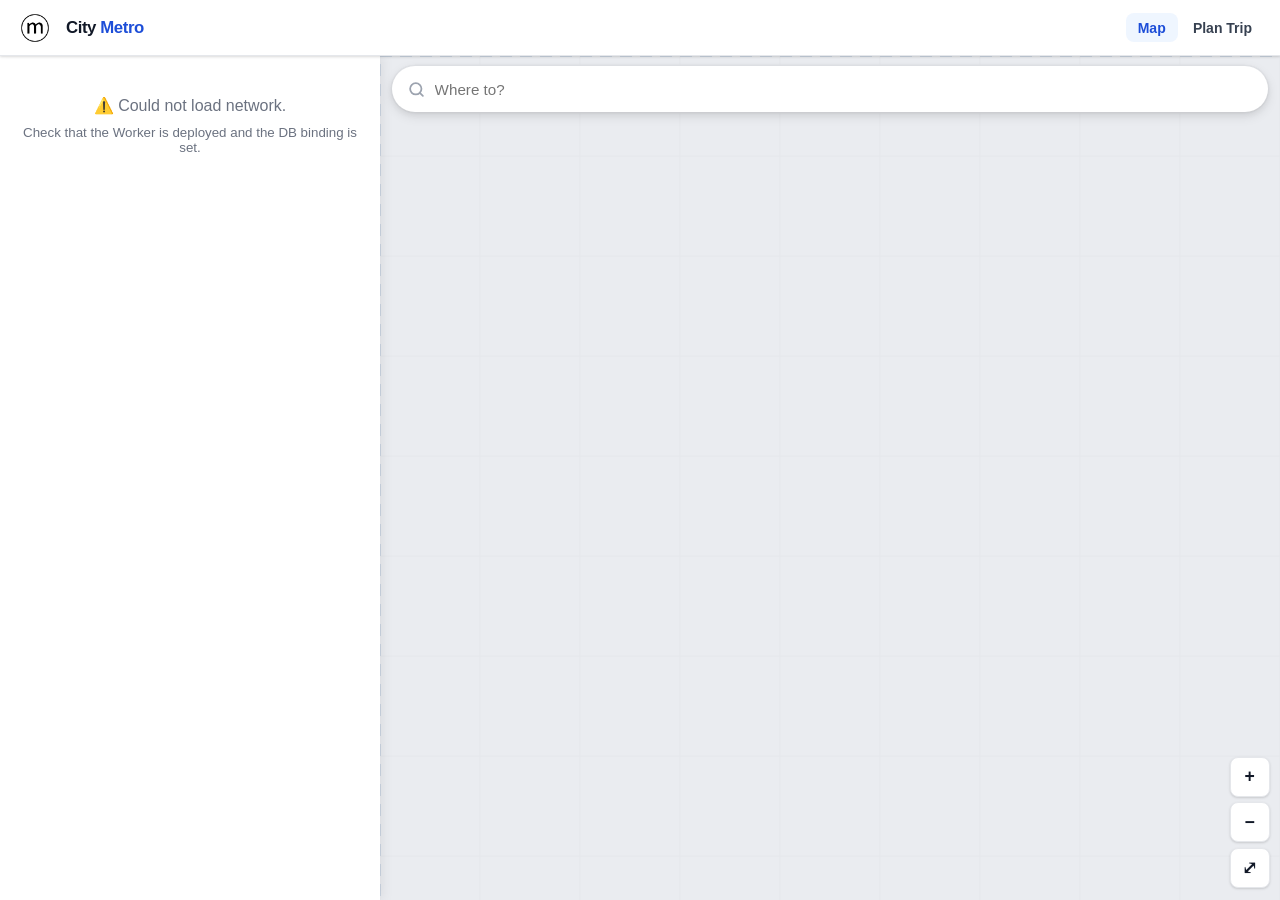
==== commit 9d8ed73f: "Update print statement from 'Hello' to 'Goodbye'" ====
--- a/index.html
+++ b/index.html
@@ -2,79 +2,742 @@
 <html lang="en">
 <head>
 <meta charset="UTF-8">
-<meta name="viewport" content="width=device-width, initial-scale=1.0">
-<title>Felix Feger</title>
-<meta name="description" content="Felix Feger — founder of City Metro, traveler, and builder of small internet things.">
-<link rel="stylesheet" href="css/style.css">
+<meta name="viewport" content="width=device-width,initial-scale=1,maximum-scale=1,user-scalable=no,viewport-fit=cover">
+<title>City Metro Transit</title>
+<link rel="stylesheet" href="style.css">
+<meta name="theme-color" content="#1D4ED8">
+<meta name="apple-mobile-web-app-capable" content="yes">
+<meta name="apple-mobile-web-app-status-bar-style" content="default">
 </head>
 <body>
 
-<header class="site-header">
-  <div class="wrap">
-    <a href="index.html" class="brand"><img src="logo.png" alt="Office of Felix Feger" class="brand-logo"></a>
-    <nav class="nav-desktop" aria-label="Primary">
-      <a href="index.html" aria-current="page">Welcome</a>
-      <a href="travel.html">Travel</a>
-      <a href="socials.html">Socials</a>
-      <a href="city-metro.html">City Metro</a>
-      <a href="blog.html">Blog</a>
-      <a href="contact.html">Contact</a>
-    </nav>
-    <button class="menu-toggle" aria-label="Open menu" aria-expanded="false"><span></span></button>
+<nav class="navbar">
+  <button class="nav-logo-btn" onclick="toggleLogin()" aria-label="Account">
+    <img src="[data-uri]" alt="City Metro">
+  </button>
+  <a href="index.html" class="nav-title">City <span>Metro</span></a>
+  <nav class="nav-links">
+    <a href="index.html">Map</a>
+    <a href="planner.html">Plan Trip</a>
+  </nav>
+  <button class="hamburger" onclick="toggleMenu()" aria-label="Menu">
+    <span></span><span></span><span></span>
+  </button>
+</nav>
+<div class="nav-drawer" id="navDrawer">
+  <a href="index.html">Map</a>
+  <a href="planner.html">Plan Trip</a>
+</div>
+
+<div class="login-overlay" id="loginOverlay">
+  <div class="login-card">
+    <div class="login-head">
+      <img src="[data-uri]" alt="CM">
+      <div class="login-head-text"><h2>City Metro</h2><p>Transit account</p></div>
+    </div>
+    <div class="login-body">
+      <div id="loginForm">
+        <div class="login-tabs">
+          <button class="login-tab active" id="tabLogin">Sign in</button>
+          <button class="login-tab" id="tabSignup">Sign up</button>
+        </div>
+        <div id="loginError" class="login-error"></div>
+        <div class="form-field hidden" id="nameField">
+          <label>Name</label>
+          <input type="text" id="authName" placeholder="Your name" autocomplete="name">
+        </div>
+        <div class="form-field">
+          <label>Email</label>
+          <input type="email" id="authEmail" placeholder="you@example.com" autocomplete="email">
+        </div>
+        <div class="form-field">
+          <label>Password</label>
+          <input type="password" id="authPassword" placeholder="Password" autocomplete="current-password">
+        </div>
+        <button class="btn-black" id="authBtn">Sign in</button>
+      </div>
+      <div id="userView" class="hidden">
+        <div class="login-user-name" id="userName"></div>
+        <div class="login-user-email" id="userEmail"></div>
+        <div style="font-size:.75rem;font-weight:800;color:var(--gray);text-transform:uppercase;letter-spacing:.06em;margin-bottom:.5rem">Saved Journeys</div>
+        <div id="savedList"></div>
+        <button class="btn-black" style="margin-top:1rem" onclick="document.getElementById('loginOverlay').classList.remove('open');window.location.href='planner.html'">+ Plan new trip</button>
+        <button class="btn-outline-red" id="logoutBtn">Sign out</button>
+      </div>
+    </div>
   </div>
-  <nav class="nav-mobile" aria-label="Mobile">
-    <a href="index.html">Welcome</a>
-    <a href="travel.html">Travel</a>
-    <a href="socials.html">Socials</a>
-    <a href="city-metro.html">City Metro</a>
-    <a href="blog.html">Blog</a>
-    <a href="contact.html">Contact</a>
-  </nav>
-</header>
-
-<main>
-  <section class="hero">
-    <svg class="wave-icon" viewBox="0 0 64 40" fill="none" xmlns="http://www.w3.org/2000/svg" aria-hidden="true">
-      <path d="M2 10 Q10 2 18 10 T34 10 T50 10 T62 10" stroke="currentColor" stroke-width="3" stroke-linecap="round"/>
-      <path d="M2 20 Q10 12 18 20 T34 20 T50 20 T62 20" stroke="currentColor" stroke-width="3" stroke-linecap="round"/>
-      <path d="M2 30 Q10 22 18 30 T34 30 T50 30 T62 30" stroke="currentColor" stroke-width="3" stroke-linecap="round"/>
-    </svg>
-    <h1>Hi, I'm Felix!</h1>
-    <p class="tagline">Founder of City Metro, occasional traveler, builder of small internet things.</p>
-    <a href="#quick-links" class="btn">About</a>
-  </section>
-
-  <svg class="wave-divider" viewBox="0 0 1200 60" preserveAspectRatio="none" aria-hidden="true">
-    <path d="M0,30 C150,60 350,0 600,30 C850,60 1050,0 1200,30 L1200,60 L0,60 Z" fill="currentColor"/>
-  </svg>
-
-  <section class="quick-links" id="quick-links">
-    <div class="wrap">
-      <div class="quick-grid">
-        <div class="quick-card">
-          <h3>Travel</h3>
-          <p>Photos and notes from Venice, Hawaii, Southern California, and wherever's next.</p>
-          <a href="travel.html">See the galleries &rsaquo;</a>
+</div>
+
+<!-- CANVAS MAP -->
+<div class="canvas-wrap" id="canvasWrap">
+  <canvas id="canvas"></canvas>
+</div>
+
+<!-- SEARCH PILL -->
+<button class="search-pill" onclick="window.location.href='planner.html'" aria-label="Search">
+  <svg width="17" height="17" fill="none" viewBox="0 0 24 24" stroke="#9CA3AF" stroke-width="2.5"><circle cx="11" cy="11" r="8"/><path d="m21 21-4.35-4.35" stroke-linecap="round"/></svg>
+  <input placeholder="Where to?" readonly tabindex="-1">
+</button>
+
+<!-- ZOOM CONTROLS -->
+<div class="canvas-ctrls" id="zoomCtrls">
+  <button class="zoom-btn" onclick="engine.zoomBy(1.3)" aria-label="Zoom in">+</button>
+  <button class="zoom-btn" onclick="engine.zoomBy(0.77)" aria-label="Zoom out">−</button>
+  <button class="zoom-btn" onclick="fitAll()" aria-label="Fit all" title="Show full network">⤢</button>
+</div>
+
+<!-- BOTTOM SHEET -->
+<div class="sheet" id="sheet">
+  <div class="sheet-handle-wrap" id="sheetHandle">
+    <div class="sheet-handle"></div>
+  </div>
+  <div class="sheet-scroll">
+    <div id="nearbyContent">
+      <div class="empty"><div class="spinner"></div><span>Loading network…</span></div>
+    </div>
+  </div>
+</div>
+
+<!-- STATION / VEHICLE POPUP -->
+<div class="vpopup" id="vpopup">
+  <div class="vpopup-head" id="vpopupHead">
+    <button class="vpopup-close" onclick="closeVpopup()">✕</button>
+    <div class="vpopup-direction" id="vpopupDir"></div>
+    <div class="vpopup-big" id="vpopupBig"></div>
+    <div class="vpopup-sub" id="vpopupSub"></div>
+  </div>
+  <div id="vpopupBody"></div>
+  <div class="vpopup-action-row">
+    <button onclick="planFromPopup()">Plan a trip →</button>
+  </div>
+</div>
+
+<div class="toast" id="toast"></div>
+
+<script src="shared.js"></script>
+<script>
+setActiveNav('index');
+initLoginForms();
+
+let allLines = {}, allStations = [], allSegments = [], allStreets = [], allVehicles = [];
+let stationScreenPos = [];
+// Vehicle markers are hidden on the overview map for now — the plan is for
+// each line to eventually get its own page showing just that line's live
+// vehicles, so the main map stays uncluttered. Flip this back on (or wire
+// it to a per-line page) when that's built.
+const SHOW_VEHICLES_ON_MAP = false;
+let _popupStationId = null;
+let locationPin = null;    // {x,y} world coords of the blue location pin
+let nearestStation = null; // station closest to the pin
+
+// ── ENGINE ─────────────────────────────────────────────
+const engine = new CanvasEngine('canvasWrap','canvas', {
+  scale:1, minScale:.1, maxScale:4, fitMaxScale:2.0,
+  worldW:6000, worldH:6000, gridSize:100,
+  onDraw: draw, onClick: handleClick
+});
+engine.render();
+
+// ── DRAW ───────────────────────────────────────────────
+function draw(ctx) {
+  // Streets
+  allStreets.forEach(st => {
+    const pts = JSON.parse(st.points_json);
+    if (pts.length<2) return;
+    ctx.strokeStyle = st.color||'#D1D5DB';
+    ctx.lineWidth = st.width||6;
+    ctx.lineCap='round'; ctx.lineJoin='round';
+    ctx.beginPath(); ctx.moveTo(pts[0][0],pts[0][1]);
+    pts.slice(1).forEach(p=>ctx.lineTo(p[0],p[1]));
+    ctx.stroke();
+  });
+
+  // Line segments
+  allSegments.forEach(seg => {
+    const line = allLines[seg.line_id];
+    if (!line) return;
+    const pts = JSON.parse(seg.points_json);
+    if (pts.length<2) return;
+    ctx.strokeStyle = line.color;
+    ctx.lineWidth = line.type==='rail' ? 6 : 4;
+    ctx.lineCap='round'; ctx.lineJoin='round'; ctx.globalAlpha=.92;
+    ctx.beginPath(); ctx.moveTo(pts[0][0],pts[0][1]);
+    pts.slice(1).forEach(p=>ctx.lineTo(p[0],p[1]));
+    ctx.stroke(); ctx.globalAlpha=1;
+  });
+
+  // Stations
+  stationScreenPos = [];
+  allStations.forEach(s => {
+    const lineIds = (s.line_ids||'').split(',').filter(Boolean);
+    const isHub = lineIds.length>1 || s.type==='hub';
+    const col = allLines[lineIds[0]]?.color || '#6B7280';
+    const r = isHub ? 11 : 7;
+
+    ctx.beginPath(); ctx.arc(s.x,s.y,r,0,Math.PI*2);
+    ctx.fillStyle = isHub ? '#111827' : col;
+    ctx.fill(); ctx.strokeStyle='white'; ctx.lineWidth=3; ctx.stroke();
+
+    if (engine.scale > 0.45) {
+      ctx.save();
+      ctx.translate(s.x,s.y); ctx.scale(1/engine.scale,1/engine.scale);
+      ctx.fillStyle='#111827';
+      ctx.font="600 11px 'Helvetica Neue',Helvetica,Arial,sans-serif";
+      ctx.textAlign='left'; ctx.textBaseline='middle';
+      ctx.fillText(s.name, r*engine.scale+6, 0);
+      ctx.restore();
+    }
+
+    stationScreenPos.push({x:s.x,y:s.y,r:(r+5)/engine.scale,data:s});
+  });
+
+  // Live vehicles — hidden on the overview map for now (see
+  // SHOW_VEHICLES_ON_MAP above); each line will get its own page with just
+  // its own vehicles eventually.
+  if (SHOW_VEHICLES_ON_MAP) {
+    allVehicles.forEach(v => {
+      const sr=17;
+      ctx.save(); ctx.translate(v.x,v.y); ctx.scale(1/engine.scale,1/engine.scale);
+      drawVehicleMarker(ctx,0,0,v.line_type,sr);
+      ctx.restore();
+      stationScreenPos.push({x:v.x,y:v.y,r:(sr+6)/engine.scale,data:v,isVehicle:true});
+    });
+  }
+
+  // Location pin — blue pulsing dot showing where the user last tapped
+  if (locationPin) {
+    ctx.save();
+    ctx.translate(locationPin.x, locationPin.y);
+    ctx.scale(1/engine.scale, 1/engine.scale);
+    // Outer halo
+    ctx.beginPath(); ctx.arc(0,0,24,0,Math.PI*2);
+    ctx.fillStyle='rgba(29,78,216,0.12)'; ctx.fill();
+    // Mid ring
+    ctx.beginPath(); ctx.arc(0,0,16,0,Math.PI*2);
+    ctx.strokeStyle='rgba(29,78,216,0.35)'; ctx.lineWidth=2; ctx.stroke();
+    // Center dot
+    ctx.beginPath(); ctx.arc(0,0,8,0,Math.PI*2);
+    ctx.fillStyle='#1D4ED8'; ctx.fill();
+    ctx.strokeStyle='white'; ctx.lineWidth=2.5; ctx.stroke();
+    ctx.restore();
+  }
+}
+
+// ── CLICK ──────────────────────────────────────────────
+function handleClick(wx, wy) {
+  const tol = 18/engine.scale;
+  let best=null, bestD=Infinity;
+  for (const item of stationScreenPos) {
+    const d = Math.hypot(item.x-wx, item.y-wy);
+    if (d<tol && d<bestD) { bestD=d; best=item; }
+  }
+
+  if (!best) {
+    // Empty canvas tap — drop pin and show nearest station's services
+    closeVpopup();
+    setLocationPin(wx, wy);
+    return;
+  }
+  if (best.isVehicle) {
+    showVehiclePopup(best.data);
+  } else {
+    // Station tap — snap pin to station, show its services
+    locationPin = {x: best.data.x, y: best.data.y};
+    nearestStation = best.data;
+    engine.render();
+    showStationPopup(best.data);
+  }
+}
+
+// Place pin at (wx,wy) and update sheet to show nearest station's services
+function setLocationPin(wx, wy) {
+  locationPin = {x: wx, y: wy};
+  engine.render();
+
+  if (!allStations.length) { renderArrivalsList([], null, 'Tap a station'); return; }
+
+  // Find nearest station by straight-line canvas distance
+  let closest=null, closestD=Infinity;
+  allStations.forEach(s => {
+    const d = Math.hypot(s.x-wx, s.y-wy);
+    if (d < closestD) { closestD=d; closest=s; }
+  });
+
+  nearestStation = closest;
+  const lineIds = (closest.line_ids||'').split(',').filter(Boolean);
+  renderArrivalsList(lineIds, closest);
+}
+
+// ── FIT ────────────────────────────────────────────────
+function fitAll() {
+  const pts=[];
+  allStations.forEach(s=>pts.push([s.x,s.y]));
+  allSegments.forEach(seg=>{ try{JSON.parse(seg.points_json).forEach(p=>pts.push(p));}catch{} });
+  if (pts.length) engine.fitToContent(pts);
+  else engine.centerOn(3000,3000,1);
+}
+
+// ── ARRIVALS LIST ───────────────────────────────────────
+// filterLineIds: lines at the chosen station ([] = show all lines)
+// station: the reference station (tapped station, or nearest to a dropped
+//   pin) — when known, BOTH directions of each line are shown as separate
+//   cards (not just whichever has the soonest arrival), so there's always
+//   a way to see the other direction without needing a tap/swipe first.
+function renderArrivalsList(filterLineIds, station, fallbackTitle) {
+  const el = document.getElementById('nearbyContent');
+  const lineSet = filterLineIds.length ? new Set(filterLineIds) : null;
+  const linesToShow = lineSet ? [...lineSet] : Object.keys(allLines);
+
+  // One entry per LINE (not per direction) — each entry can carry up to
+  // two direction options. This keeps a line's inbound/outbound together
+  // as a single row with an explicit toggle, instead of two separate
+  // cards that could end up far apart in the list once sorted by ETA —
+  // which made it look like only one direction ever existed.
+  let lineEntries = [];
+
+  if (station) {
+    linesToShow.forEach(lid => {
+      const line = allLines[lid]; if (!line) return;
+      const ordered = getLineOrderedStations(lid, allSegments, allStations);
+      if (!ordered || !ordered.firstStation || !ordered.lastStation) return;
+      const { firstStation, lastStation } = ordered;
+
+      const dirDefs = [
+        { headsign: lastStation.name, destId: lastStation.id, matches: v => !v.headsign || v.headsign === lastStation.name },
+        { headsign: firstStation.name, destId: firstStation.id, matches: v => v.headsign === firstStation.name },
+      ];
+      const directions = dirDefs.map(dir => {
+        const matching = allVehicles.filter(v => v.line_id === lid && dir.matches(v));
+        let best = null;
+        matching.forEach(v => {
+          const eta = computeTurnaroundEtaMinutes(v, station.id, allSegments, allStations);
+          if (eta != null && (best == null || eta < best)) best = eta;
+        });
+        return { headsign: dir.headsign, destStationId: dir.destId, eta: best, isLive: best != null };
+      });
+      // Default to whichever direction has the soonest arrival
+      directions.sort((a,b) => (a.eta??999) - (b.eta??999));
+      lineEntries.push({ line, directions, sortEta: directions[0].eta });
+    });
+  } else {
+    // No specific station in view — direction isn't meaningful without a
+    // reference point, so just one entry per line with no toggle.
+    const byLine = {};
+    allVehicles.forEach(v => {
+      if (lineSet && !lineSet.has(v.line_id)) return;
+      const line = allLines[v.line_id]; if (!line) return;
+      let eta = v.next_x != null ? etaMinutesFromSpeed(Math.hypot(v.next_x-v.x, v.next_y-v.y), v.speed_kmh) : null;
+      const existing = byLine[v.line_id];
+      if (!existing || (eta != null && (existing.eta == null || eta < existing.eta))) {
+        byLine[v.line_id] = {line, eta, headsign: v.headsign || v.next_station_name || line.name, isLive: true};
+      }
+    });
+    linesToShow.forEach(lid => {
+      if (byLine[lid]) return;
+      const line = allLines[lid]; if (!line) return;
+      byLine[lid] = {line, eta: null, headsign: line.frequency || 'See schedule', isLive: false};
+    });
+    lineEntries = Object.values(byLine).map(c => {
+      const ordered = getLineOrderedStations(c.line.id, allSegments, allStations);
+      let destStationId = null;
+      if (ordered) {
+        if (ordered.lastStation && ordered.lastStation.name === c.headsign) destStationId = ordered.lastStation.id;
+        else if (ordered.firstStation && ordered.firstStation.name === c.headsign) destStationId = ordered.firstStation.id;
+      }
+      return { line: c.line, directions: [{ headsign: c.headsign, destStationId, eta: c.eta, isLive: c.isLive }], sortEta: c.eta };
+    });
+  }
+
+  // Build header: station name if we have one, else a generic label
+  let header = '';
+  if (station) {
+    const lineIds = (station.line_ids||'').split(',').filter(Boolean);
+    const chips = lineIds.map(id => {
+      const l = allLines[id]; if (!l) return '';
+      return `<span style="display:inline-flex;align-items:center;justify-content:center;padding:1px 6px;border-radius:5px;background:${l.color};color:${l.text_color};font-weight:900;font-size:.72rem;margin-left:4px">${l.id}</span>`;
+    }).join('');
+    header = `<div style="padding:.7rem 1rem .3rem;display:flex;align-items:center;justify-content:space-between">
+      <div>
+        <div style="font-size:.65rem;font-weight:800;color:var(--gray);text-transform:uppercase;letter-spacing:.07em">Nearest station</div>
+        <div style="font-size:.95rem;font-weight:800;color:var(--black);display:flex;align-items:center;flex-wrap:wrap;gap:2px;margin-top:2px">${escapeHtml(station.name)}${chips}</div>
+      </div>
+    </div>`;
+  } else {
+    header = `<div class="arrival-section-title">${fallbackTitle||'All services'}</div>`;
+  }
+
+  if (!lineEntries.length) {
+    el.innerHTML = header + '<div class="empty" style="padding:1.5rem">No services at this stop</div>';
+    return;
+  }
+  lineEntries.sort((a,b)=>(a.sortEta??999)-(b.sortEta??999));
+
+  // The origin to carry into the planner: whichever station this list is
+  // currently centered on (the tapped station, or the nearest one to a
+  // dropped pin) — falls back to just the line if neither is known.
+  const originId = station?.id ?? nearestStation?.id ?? null;
+
+  // Stash direction data where the toggle handler can reach it, keyed by
+  // a stable id per line-entry (rebuilt fresh every render).
+  window._arrivalLineEntries = {};
+
+  el.innerHTML = header + lineEntries.slice(0,10).map((entry, i) => {
+    const cardId = `arr-${i}`;
+    window._arrivalLineEntries[cardId] = entry;
+    const hasTwoDirections = entry.directions.length > 1;
+    const tabs = hasTwoDirections ? `
+      <div class="arrival-dir-tabs" onclick="event.stopPropagation()">
+        ${entry.directions.map((d,di) => `<button class="arrival-dir-tab${di===0?' active':''}" onclick="switchArrivalDirection('${cardId}',${di})">→ ${escapeHtml(d.headsign)}</button>`).join('')}
+      </div>` : '';
+    return `<div class="arrival-card-wrap">
+      <div class="arrival-card" id="${cardId}" style="background:${entry.line.color};color:${entry.line.text_color}" onclick="goToPlannerFromArrival('${cardId}')">
+        <div class="line-badge">${lineBadgeInner(entry.line)}</div>
+        <div class="arrival-main">
+          <div class="arrival-title">${entry.directions[0].isLive?'<span style="font-size:.6rem;vertical-align:middle">🔴</span> ':''}${escapeHtml(entry.line.name)}</div>
+          <div class="arrival-sub" id="${cardId}-sub">→ ${escapeHtml(entry.directions[0].headsign)}</div>
         </div>
-        <div class="quick-card">
-          <h3>City Metro</h3>
-          <p>A fictional transit authority I've been building since 2022 — and everything that's grown around it.</p>
-          <a href="city-metro.html">Learn more &rsaquo;</a>
-        </div>
-        <div class="quick-card">
-          <h3>Socials</h3>
-          <p>Where I actually post — Instagram, YouTube, and the rest, all in one place.</p>
-          <a href="socials.html">Find me &rsaquo;</a>
+        <div class="arrival-mins" id="${cardId}-mins">
+          <div class="arrival-num">${entry.directions[0].eta??'—'}</div>
+          <div class="arrival-unit">${entry.directions[0].eta!=null?(entry.directions[0].eta===1?'min':'mins'):''}</div>
         </div>
       </div>
-    </div>
-  </section>
-</main>
-
-<footer class="site-footer">
-  <div class="wrap">Copyright 2026 by Felix Feger.</div>
-</footer>
-
-<script src="js/main.js"></script>
+      ${tabs}
+    </div>`;
+  }).join('');
+
+  window._arrivalOriginId = originId;
+
+  // Same swipe detector as the station popup's direction tabs — just
+  // measures where a touch started vs ended on release, no continuous
+  // drag-tracking or CSS scroll-snap involved. Purely additive: tapping
+  // a tab still works exactly as before either way.
+  lineEntries.slice(0,10).forEach((entry, i) => {
+    if (entry.directions.length < 2) return;
+    const cardId = `arr-${i}`;
+    const card = document.getElementById(cardId);
+    if (!card) return;
+    let touchStartX = null;
+    card.addEventListener('touchstart', e => { touchStartX = e.touches[0].clientX; }, { passive: true });
+    card.addEventListener('touchend', e => {
+      if (touchStartX == null) return;
+      const dx = e.changedTouches[0].clientX - touchStartX;
+      touchStartX = null;
+      if (Math.abs(dx) < 40) return; // too small to count as an intentional swipe
+      const current = entry.activeIdx ?? 0;
+      const next = dx < 0 ? current + 1 : current - 1;
+      if (next < 0 || next >= entry.directions.length) return;
+      switchArrivalDirection(cardId, next);
+    }, { passive: true });
+  });
+}
+
+// Swaps which direction's ETA/headsign is showing on an arrival card,
+// without touching anything else on the page — this is the "sliding
+// tabs" toggle for the general nearby list, same idea as the station
+// popup's direction tabs but inline on each line's own card.
+function switchArrivalDirection(cardId, idx) {
+  const entry = window._arrivalLineEntries?.[cardId];
+  if (!entry) return;
+  const d = entry.directions[idx];
+  document.getElementById(cardId+'-sub').textContent = `→ ${d.headsign}`;
+  document.getElementById(cardId+'-mins').innerHTML =
+    `<div class="arrival-num">${d.eta??'—'}</div><div class="arrival-unit">${d.eta!=null?(d.eta===1?'min':'mins'):''}</div>`;
+  entry.activeIdx = idx;
+  const card = document.getElementById(cardId);
+  card.parentElement.querySelectorAll('.arrival-dir-tab').forEach((t,i) => t.classList.toggle('active', i===idx));
+}
+
+function goToPlannerFromArrival(cardId) {
+  const entry = window._arrivalLineEntries?.[cardId];
+  if (!entry) return;
+  const d = entry.directions[entry.activeIdx ?? 0];
+  const params = new URLSearchParams();
+  if (window._arrivalOriginId != null) params.set('from', window._arrivalOriginId);
+  if (d.destStationId != null) params.set('to', d.destStationId);
+  params.set('line', entry.line.id);
+  window.location.href = 'planner.html?' + params.toString();
+}
+
+function renderNearby() {
+  // Show all services — called on initial load before any tap
+  renderArrivalsList([], null, 'All services');
+}
+
+// ── STATION POPUP ────────────────────────────────────────
+async function showStationPopup(s) {
+  _popupStationId = s.id;
+  // Keep the address bar as a real, shareable link to this station —
+  // doesn't reload or add a history entry, just updates what's visible/copyable.
+  const shareUrl = new URL(window.location.href);
+  shareUrl.search = `?station=${s.id}`;
+  history.replaceState(null, '', shareUrl);
+
+  const lineIds=(s.line_ids||'').split(',').filter(Boolean);
+  const lines=lineIds.map(id=>allLines[id]).filter(Boolean);
+  const primary=lines[0]||{color:'#111827',text_color:'#fff'};
+
+  const head=document.getElementById('vpopupHead');
+  head.style.background=primary.color; head.style.color=primary.text_color;
+  document.getElementById('vpopupDir').textContent=s.type==='hub'?'Transit Hub':s.type==='station'?'Rail Station':'Bus Stop';
+  document.getElementById('vpopupBig').textContent=s.name;
+  document.getElementById('vpopupBig').style.fontSize='1.5rem';
+  document.getElementById('vpopupSub').textContent=s.street||'';
+
+  // Lines served chips
+  const lineChips=lines.map(l=>`<span class="line-chip" style="background:${l.color};color:${l.text_color}">${lineBadgeInner(l)}</span>`).join('');
+
+  // Build one swipeable "page" per direction, per line serving this
+  // station — e.g. a station on the A Line gets a page for trains headed
+  // toward each terminal, so both directions are always visible (swipe
+  // between them) instead of being mixed into one list.
+  const pages = [];
+  lineIds.forEach(lid => {
+    const line = allLines[lid];
+    const ordered = getLineOrderedStations(lid, allSegments, allStations);
+    if (!line || !ordered || !ordered.firstStation || !ordered.lastStation) return;
+    const { firstStation, lastStation } = ordered;
+
+    // Two directions: "forward" (toward the last station) and "backward"
+    // (toward the first station) — matches the same convention used by
+    // computeTurnaroundEtaMinutes, so a vehicle with no headsign set
+    // lands on the forward page by default rather than being dropped.
+    [
+      { headsignName: lastStation.name, destId: lastStation.id, matches: v => !v.headsign || v.headsign === lastStation.name },
+      { headsignName: firstStation.name, destId: firstStation.id, matches: v => v.headsign === firstStation.name },
+    ].forEach(dir => {
+      const times = allVehicles
+        .filter(v => v.line_id === lid && dir.matches(v))
+        .map(v => computeTurnaroundEtaMinutes(v, s.id, allSegments, allStations))
+        .filter(eta => eta != null)
+        .sort((a,b) => a-b)
+        .slice(0, 4);
+      pages.push({ line, headsign: dir.headsignName, destStationId: dir.destId, times });
+    });
+  });
+
+  let arrivalsSectionHtml;
+  if (!pages.length) {
+    arrivalsSectionHtml = `
+      <div class="direction-tabs"><span class="direction-tabs-label">Next arrivals</span></div>
+      <div style="padding:0 1rem 1rem;font-size:.82rem;color:var(--gray)">No lines assigned to this station yet</div>`;
+  } else {
+    const tabButtons = pages.map((p,i) => `
+      <button class="direction-tab${i===0?' active':''}" data-idx="${i}">
+        <span class="direction-tab-chip" style="background:${p.line.color};color:${p.line.text_color}">${lineBadgeInner(p.line)}</span>
+        → ${escapeHtml(p.headsign)}
+      </button>`).join('');
+
+    // Store each page's row HTML so switching tabs is just a plain
+    // innerHTML swap — no scrolling or gestures involved at all.
+    window._directionPagesHtml = pages.map(p => {
+      const params = new URLSearchParams();
+      params.set('from', s.id);
+      if (p.destStationId != null) params.set('to', p.destStationId);
+      params.set('line', p.line.id);
+      const href = `planner.html?${params.toString()}`;
+      return p.times.length
+        ? p.times.map(mins => `
+            <div class="vpopup-arrival-row" style="cursor:pointer" onclick="window.location.href='${href}'">
+              <span class="line-chip" style="background:${p.line.color};color:${p.line.text_color};font-size:.75rem;padding:.25rem .6rem">${lineBadgeInner(p.line)}</span>
+              <div class="vpopup-arrival-name">→ ${escapeHtml(p.headsign)}</div>
+              <div class="vpopup-arrival-eta live">${mins} min</div>
+            </div>`).join('')
+        : `<div style="font-size:.82rem;color:var(--gray);padding:.5rem 0 1rem">No live vehicles this direction</div>`;
+    });
+
+    arrivalsSectionHtml = `
+      <div class="direction-tabs"><span class="direction-tabs-label">Next arrivals</span></div>
+      <div class="direction-tabbar" id="directionTabbar">${tabButtons}</div>
+      <div class="vpopup-arrivals" id="directionContent" style="padding-top:.25rem">${window._directionPagesHtml[0]}</div>`;
+  }
+
+  // Fetch advisories for this station and its lines asynchronously
+  let advisoryHtml = '';
+  try {
+    const qp = lineIds.length ? `?station_id=${s.id}&line_id=${lineIds.join(',')}` : `?station_id=${s.id}`;
+    const advisories = await apiFetch('/api/advisories' + qp);
+    if (advisories.length) {
+      advisoryHtml = advisories.map(a => {
+        const icon = a.severity==='alert' ? '🔴' : a.severity==='warning' ? '⚠️' : 'ℹ️';
+        const bg   = a.severity==='alert' ? '#FEF2F2' : a.severity==='warning' ? '#FFFBEB' : '#EFF6FF';
+        const bc   = a.severity==='alert' ? '#FECACA' : a.severity==='warning' ? '#FDE68A' : '#BFDBFE';
+        return `<div style="background:${bg};border:1.5px solid ${bc};border-radius:10px;padding:.85rem;margin:.5rem 1rem">
+          <div style="font-size:.7rem;font-weight:900;text-transform:uppercase;letter-spacing:.06em;color:#374151;margin-bottom:.3rem">${icon} ${escapeHtml(a.title)}</div>
+          <div style="font-size:.82rem;color:#374151;line-height:1.45">${escapeHtml(a.body)}</div>
+          ${a.source ? `<div style="font-size:.7rem;color:#9CA3AF;margin-top:.4rem">Source: ${escapeHtml(a.source)}</div>` : ''}
+          <div style="font-size:.68rem;color:#9CA3AF;margin-top:.2rem">Posted ${new Date(a.posted_at).toLocaleDateString()}</div>
+        </div>`;
+      }).join('');
+    }
+  } catch {}
+
+  document.getElementById('vpopupBody').innerHTML = `
+    <div class="vpopup-lines">${lineChips||'<span style="color:var(--gray);font-size:.85rem">No lines assigned</span>'}</div>
+    ${arrivalsSectionHtml}
+    ${advisoryHtml}`;
+
+  // Switching direction: tap a tab (works everywhere, always visible —
+  // this is the guaranteed path, including on desktop), OR swipe left/right
+  // over the arrivals list on a touchscreen as a bonus shortcut. The swipe
+  // just measures where a touch started and ended — no scroll-position
+  // tracking or CSS scroll-snap involved, so there's nothing for a
+  // transformed ancestor or touch-action quirk to interfere with.
+  const tabEls = [...document.querySelectorAll('.direction-tab')];
+  function activateDirectionTab(idx) {
+    idx = Math.max(0, Math.min(tabEls.length - 1, idx));
+    document.getElementById('directionContent').innerHTML = window._directionPagesHtml[idx];
+    tabEls.forEach((t,i) => t.classList.toggle('active', i === idx));
+  }
+  tabEls.forEach(tab => {
+    tab.addEventListener('click', () => activateDirectionTab(parseInt(tab.dataset.idx, 10)));
+  });
+
+  const contentEl = document.getElementById('directionContent');
+  if (contentEl && tabEls.length > 1) {
+    let touchStartX = null;
+    contentEl.addEventListener('touchstart', e => { touchStartX = e.touches[0].clientX; }, { passive: true });
+    contentEl.addEventListener('touchend', e => {
+      if (touchStartX == null) return;
+      const dx = e.changedTouches[0].clientX - touchStartX;
+      touchStartX = null;
+      if (Math.abs(dx) < 40) return; // too small to count as an intentional swipe
+      const current = tabEls.findIndex(t => t.classList.contains('active'));
+      activateDirectionTab(dx < 0 ? current + 1 : current - 1);
+    }, { passive: true });
+  }
+
+  // Update the sheet arrivals to show this stop's lines
+  renderArrivalsList(lineIds, s);
+  document.getElementById('vpopup').classList.add('open');
+}
+
+// ── VEHICLE POPUP ────────────────────────────────────────
+function showVehiclePopup(v) {
+  _popupStationId = null;
+  const head=document.getElementById('vpopupHead');
+  head.style.background=v.color; head.style.color=v.text_color;
+
+  const label=v.vehicle_label?.trim()||(v.line_type==='rail'?'Train':'Bus')+' '+v.id;
+  document.getElementById('vpopupDir').textContent=`${v.line_type==='rail'?'Rail':'Bus'} · ${escapeHtml(v.line_name||v.line_id)}`;
+  document.getElementById('vpopupBig').textContent=label;
+  document.getElementById('vpopupBig').style.fontSize='1.7rem';
+  document.getElementById('vpopupSub').textContent=`→ ${v.headsign||v.next_station_name||'Unknown stop'}`;
+
+  const eta=v.next_x!=null ? etaMinutesFromSpeed(Math.hypot(v.next_x-v.x,v.next_y-v.y),v.speed_kmh) : null;
+
+  document.getElementById('vpopupBody').innerHTML=`
+    <div style="display:grid;grid-template-columns:1fr 1fr;gap:.6rem;padding:.85rem 1rem">
+      <div style="background:var(--gray-l);border-radius:var(--r-xs);padding:.8rem;text-align:center">
+        <div style="font-size:1.6rem;font-weight:900;overflow:hidden;text-overflow:ellipsis;white-space:nowrap;font-size:1rem;font-weight:800">${escapeHtml(v.next_station_name||'—')}</div>
+        <div style="font-size:.7rem;color:var(--gray);font-weight:600;margin-top:2px">Next stop</div>
+      </div>
+      <div style="background:var(--gray-l);border-radius:var(--r-xs);padding:.8rem;text-align:center">
+        <div style="font-size:1.6rem;font-weight:900">${eta??'—'}</div>
+        <div style="font-size:.7rem;color:var(--gray);font-weight:600;margin-top:2px">Minutes away</div>
+      </div>
+      <div style="background:var(--gray-l);border-radius:var(--r-xs);padding:.8rem;text-align:center">
+        <div style="font-size:1.6rem;font-weight:900">${Math.round(v.speed_kmh||0)}</div>
+        <div style="font-size:.7rem;color:var(--gray);font-weight:600;margin-top:2px">mph</div>
+      </div>
+      <div style="background:var(--gray-l);border-radius:var(--r-xs);padding:.8rem;text-align:center">
+        <div style="font-size:1rem;font-weight:800">${v.status==='in_service'?'In Service':v.status}</div>
+        <div style="font-size:.7rem;color:var(--gray);font-weight:600;margin-top:2px">Status</div>
+      </div>
+    </div>`;
+
+  document.getElementById('vpopup').classList.add('open');
+}
+
+function closeVpopup() {
+  document.getElementById('vpopup').classList.remove('open');
+  if (new URLSearchParams(window.location.search).has('station')) {
+    const url = new URL(window.location.href);
+    url.search = '';
+    history.replaceState(null, '', url);
+  }
+}
+
+function planFromPopup() {
+  const s = _popupStationId ? allStations.find(x=>x.id===_popupStationId) : null;
+  window.location.href = s ? `planner.html?from=${s.id}` : 'planner.html';
+}
+
+// ── SHEET DRAG ───────────────────────────────────────────
+let _sheetDragging=false, _sheetStartY=0, _sheetExpanded=false;
+const sheetEl=document.getElementById('sheet');
+const handleEl=document.getElementById('sheetHandle');
+
+handleEl.addEventListener('pointerdown',e=>{
+  _sheetDragging=true; _sheetStartY=e.clientY;
+  e.currentTarget.setPointerCapture(e.pointerId);
+});
+handleEl.addEventListener('pointermove',e=>{
+  if (!_sheetDragging) return;
+  const dy = _sheetStartY - e.clientY;
+  if (dy > 40)  { sheetEl.classList.add('expanded');    _sheetExpanded = true; }
+  if (dy < -40) { sheetEl.classList.remove('expanded'); _sheetExpanded = false; }
+});
+handleEl.addEventListener('pointerup', () => { _sheetDragging = false; });
+handleEl.addEventListener('click', () => {
+  _sheetExpanded = !_sheetExpanded;
+  sheetEl.classList.toggle('expanded', _sheetExpanded);
+});
+
+// ── LOAD ──────────────────────────────────────────────────
+async function loadAll() {
+  try {
+    const [lines,stations,streets,vehicles]=await Promise.all([
+      apiFetch('/api/lines'), apiFetch('/api/stations'),
+      apiFetch('/api/streets'), apiFetch('/api/live')
+    ]);
+    allLines={}; lines.forEach(l=>allLines[l.id]=l);
+    allStations=stations; allStreets=streets; allVehicles=vehicles;
+    allSegments=[];
+    for (const line of lines) {
+      try { const d=await apiFetch(`/api/lines/${encodeURIComponent(line.id)}`); allSegments.push(...d.segments); }
+      catch {}
+    }
+    engine.render();
+
+    // Deep link: ?station=<id> centers on and opens that specific station,
+    // same as tapping it manually. Takes priority over the default view.
+    const qs = new URLSearchParams(window.location.search);
+    const qStation = qs.get('station');
+    const linked = qStation ? allStations.find(s => String(s.id) === qStation) : null;
+
+    if (linked) {
+      engine.centerOn(linked.x, linked.y, 1.3);
+      locationPin = {x: linked.x, y: linked.y};
+      nearestStation = linked;
+      await showStationPopup(linked);
+    } else if (qStation) {
+      // Bad/unknown id in the URL — fall back gracefully instead of
+      // silently showing nothing
+      toast("Couldn't find that station");
+      fitAll();
+      renderNearby();
+    } else {
+      // Center on Union Station if it exists, else fit all
+      const union=allStations.find(s=>s.name.toLowerCase().includes('union'));
+      if (union) {
+        engine.centerOn(union.x, union.y, 1.3);
+        // Place pin at Union Station and show its services by default
+        locationPin = {x: union.x, y: union.y};
+        nearestStation = union;
+        const unionLineIds = (union.line_ids||'').split(',').filter(Boolean);
+        renderArrivalsList(unionLineIds, union);
+      } else {
+        fitAll();
+        renderNearby();
+      }
+    }
+  } catch(e) {
+    document.getElementById('nearbyContent').innerHTML='<div class="empty">⚠️ Could not load network.<br><small>Check that the Worker is deployed and the DB binding is set.</small></div>';
+  }
+}
+
+setInterval(async()=>{ try{ allVehicles=await apiFetch('/api/live'); engine.render(); }catch{} },15000);
+loadAll();
+</script>
 </body>
 </html>
--- a/style.css
+++ b/style.css
@@ -0,0 +1,447 @@
+/* City Metro Transit — Design System */
+:root {
+  --blue: #1D4ED8;
+  --blue-d: #1E3A8A;
+  --blue-l: #EFF6FF;
+  --black: #111827;
+  --gray-dark: #374151;
+  --gray: #6B7280;
+  --gray-light: #F3F4F6;
+  --border: #E5E7EB;
+  --white: #FFFFFF;
+  --green: #059669;
+  --red: #DC2626;
+  --yellow: #F59E0B;
+  --canvas-bg: #EAECF0;
+  --r: 14px; --r-sm: 10px; --r-xs: 8px;
+  --shadow: 0 1px 3px rgba(0,0,0,.10), 0 1px 2px rgba(0,0,0,.06);
+  --shadow-md: 0 4px 12px rgba(0,0,0,.10), 0 2px 6px rgba(0,0,0,.06);
+  --shadow-lg: 0 10px 30px rgba(0,0,0,.15);
+  --nav-h: 56px;
+  --sheet-peek: 220px;
+}
+* { box-sizing: border-box; margin: 0; padding: 0; }
+html, body {
+  height: 100%;
+  font-family: 'Helvetica Neue', Helvetica, Arial, sans-serif;
+  background: var(--canvas-bg);
+  color: var(--black);
+  -webkit-font-smoothing: antialiased;
+}
+a { text-decoration: none; color: inherit; }
+button { cursor: pointer; font-family: inherit; }
+
+/* ── NAVBAR ── */
+.navbar {
+  position: fixed; top: 0; left: 0; right: 0; z-index: 2000;
+  height: var(--nav-h); background: var(--white);
+  border-bottom: 1.5px solid var(--border);
+  display: flex; align-items: center; padding: 0 1rem; gap: .75rem;
+  box-shadow: var(--shadow);
+}
+.nav-logo-btn {
+  width: 38px; height: 38px; border-radius: 50%;
+  background: none; border: none; padding: 0;
+  display: flex; align-items: center; justify-content: center;
+  flex-shrink: 0; cursor: pointer; transition: opacity .15s;
+}
+.nav-logo-btn:hover { opacity: .7; }
+.nav-logo-btn img { width: 38px; height: 38px; object-fit: contain; border-radius: 50%; }
+.nav-title { font-size: 1.05rem; font-weight: 800; letter-spacing: -.025em; color: var(--black); white-space: nowrap; text-decoration: none; }
+.nav-title span { color: var(--blue); }
+.nav-links { display: flex; gap: .2rem; margin-left: auto; }
+.nav-links a {
+  padding: .4rem .75rem; border-radius: var(--r-xs);
+  font-size: .875rem; font-weight: 600; color: var(--gray-dark);
+  transition: background .12s, color .12s; white-space: nowrap;
+}
+.nav-links a:hover, .nav-links a.active { background: var(--blue-l); color: var(--blue); }
+.hamburger { display: none; flex-direction: column; gap: 5px; background: none; border: none; padding: 8px; margin-left: auto; }
+.hamburger span { display: block; width: 22px; height: 2px; background: var(--black); border-radius: 2px; }
+.nav-drawer {
+  display: none; position: fixed; top: var(--nav-h); left: 0; right: 0;
+  background: var(--white); border-bottom: 1px solid var(--border);
+  z-index: 1999; flex-direction: column; padding: .5rem; box-shadow: var(--shadow-md);
+}
+.nav-drawer.open { display: flex; }
+.nav-drawer a { padding: .8rem 1rem; border-radius: var(--r-xs); font-size: .95rem; font-weight: 600; color: var(--gray-dark); }
+.nav-drawer a:hover { background: var(--gray-light); }
+
+/* ── LOGIN OVERLAY ── */
+.login-overlay {
+  display: none; position: fixed; inset: 0;
+  background: rgba(0,0,0,.55); z-index: 3000;
+  align-items: flex-start; justify-content: flex-start;
+  padding: calc(var(--nav-h) + 8px) 0 0 .75rem;
+}
+.login-overlay.open { display: flex; }
+.login-card {
+  background: var(--white); border-radius: var(--r);
+  box-shadow: var(--shadow-lg); width: min(340px, calc(100vw - 1.5rem));
+  overflow: hidden; animation: slideDown .2s ease;
+}
+@keyframes slideDown { from { opacity: 0; transform: translateY(-8px); } to { opacity: 1; transform: translateY(0); } }
+.login-head { background: var(--black); color: var(--white); padding: 1.25rem 1.25rem 1rem; display: flex; align-items: center; gap: .75rem; }
+.login-head img { width: 40px; height: 40px; border-radius: 50%; object-fit: contain; background: var(--white); padding: 4px; }
+.login-head-text h2 { font-size: 1.15rem; font-weight: 800; }
+.login-head-text p { font-size: .78rem; opacity: .6; margin-top: 1px; }
+.login-body { padding: 1.1rem; }
+.login-tabs { display: flex; gap: .5rem; margin-bottom: 1rem; }
+.login-tab { flex: 1; padding: .55rem; border: 2px solid var(--border); border-radius: var(--r-xs); font-size: .875rem; font-weight: 700; background: none; color: var(--gray); transition: .15s; }
+.login-tab.active { border-color: var(--black); color: var(--black); background: var(--gray-light); }
+.form-field { margin-bottom: .8rem; }
+.form-field label { display: block; font-size: .75rem; font-weight: 700; color: var(--gray-dark); margin-bottom: .3rem; letter-spacing: .02em; }
+.form-field input { width: 100%; padding: .65rem .85rem; border: 2px solid var(--border); border-radius: var(--r-xs); font-size: .95rem; outline: none; transition: border .15s; font-family: inherit; }
+.form-field input:focus { border-color: var(--black); }
+.btn-black { width: 100%; padding: .8rem; border-radius: var(--r-xs); background: var(--black); color: var(--white); font-size: .95rem; font-weight: 700; border: none; transition: opacity .15s; font-family: inherit; }
+.btn-black:hover { opacity: .82; }
+.btn-outline-red { width: 100%; padding: .7rem; border-radius: var(--r-xs); border: 2px solid var(--red); color: var(--red); background: none; font-size: .9rem; font-weight: 700; margin-top: .5rem; font-family: inherit; }
+.btn-outline-red:hover { background: #FEF2F2; }
+.login-user-name { font-size: 1.2rem; font-weight: 800; margin-bottom: .2rem; }
+.login-user-email { font-size: .85rem; color: var(--gray); margin-bottom: 1rem; }
+.saved-item { display: flex; align-items: center; gap: .65rem; padding: .65rem 0; border-bottom: 1px solid var(--gray-light); cursor: pointer; }
+.saved-icon { width: 32px; height: 32px; border-radius: var(--r-xs); background: var(--blue-l); display: flex; align-items: center; justify-content: center; flex-shrink: 0; font-size: .85rem; }
+.saved-name { font-size: .875rem; font-weight: 700; }
+.saved-sub { font-size: .72rem; color: var(--gray); }
+.login-error { color: var(--red); font-size: .8rem; margin-bottom: .75rem; font-weight: 600; }
+
+/* ── CANVAS (index + editor) ── */
+.canvas-wrap { position: fixed; top: var(--nav-h); left: 0; right: 0; bottom: 0; overflow: hidden; background: var(--canvas-bg); touch-action: none; }
+.canvas-wrap.drawing { cursor: crosshair; }
+#canvas { position: absolute; top: 0; left: 0; transform-origin: 0 0; }
+
+/* ── SEARCH PILL ── */
+.search-pill {
+  position: fixed; top: calc(var(--nav-h) + .65rem);
+  left: .75rem; right: .75rem; z-index: 1400;
+  background: var(--white); border-radius: 999px;
+  border: none; box-shadow: var(--shadow-md), 0 0 0 1.5px var(--border);
+  display: flex; align-items: center; padding: 0 1rem; gap: .6rem; height: 46px;
+  cursor: pointer; transition: box-shadow .15s;
+}
+.search-pill:hover { box-shadow: var(--shadow-md), 0 0 0 2px var(--blue); }
+.search-pill input { flex: 1; border: none; outline: none; font-size: .95rem; background: transparent; color: var(--black); cursor: pointer; font-family: inherit; }
+
+/* ── ZOOM CONTROLS ── */
+.canvas-ctrls {
+  position: fixed; right: .65rem; z-index: 1400;
+  display: flex; flex-direction: column; gap: .35rem;
+  /* Sit above the default sheet peek + a little breathing room */
+  bottom: calc(var(--sheet-peek) + .75rem);
+}
+.canvas-ctrls.editor-ctrls { top: calc(var(--nav-h) + .65rem); bottom: auto; }
+.zoom-btn { width: 40px; height: 40px; border-radius: var(--r-xs); background: var(--white); border: 1.5px solid var(--border); box-shadow: var(--shadow); font-size: 1.1rem; font-weight: 700; display: flex; align-items: center; justify-content: center; color: var(--black); transition: background .12s; }
+.zoom-btn:hover { background: var(--gray-light); }
+
+/* ── BOTTOM SHEET (index) ── */
+.sheet {
+  position: fixed; bottom: 0; left: 0; right: 0; z-index: 1500;
+  background: var(--white); border-radius: var(--r) var(--r) 0 0;
+  box-shadow: 0 -2px 20px rgba(0,0,0,.12);
+  height: var(--sheet-peek);
+  max-height: 85vh;
+  transition: height .3s cubic-bezier(.4,0,.2,1);
+  overflow: hidden;
+  display: flex; flex-direction: column;
+}
+.sheet.expanded { height: 80vh; }
+.sheet-handle-wrap {
+  flex-shrink: 0; padding: 10px 0 4px;
+  display: flex; justify-content: center;
+  /* Large tap target for mobile */
+  min-height: 44px; align-items: flex-start;
+  cursor: pointer;
+}
+.sheet-handle { width: 40px; height: 5px; background: var(--border); border-radius: 3px; }
+.sheet-scroll { overflow-y: auto; flex: 1; -webkit-overflow-scrolling: touch; }
+
+/* ── ARRIVAL CARDS ── */
+.arrival-section-title { font-size: .68rem; font-weight: 800; letter-spacing: .08em; color: var(--gray); text-transform: uppercase; padding: .75rem 1rem .4rem; }
+.arrival-card-wrap { border-bottom: 1.5px solid rgba(255,255,255,.12); }
+.arrival-card-wrap:last-child { border-bottom: none; }
+.arrival-card {
+  display: flex; align-items: center;
+  /* min 64px tall — comfortable mobile tap target */
+  min-height: 64px; padding: 1rem;
+  gap: .85rem; cursor: pointer;
+  transition: filter .12s;
+  -webkit-tap-highlight-color: transparent;
+}
+.arrival-card:active { filter: brightness(.9); }
+/* Inline direction toggle on a line's own card — lets you flip between
+   inbound/outbound without the two directions ever being split apart
+   into separate, far-away rows in the list. */
+.arrival-dir-tabs {
+  display: flex; gap: .4rem; padding: 0 1rem .75rem;
+  background: inherit; filter: brightness(.93);
+}
+.arrival-dir-tab {
+  flex: 1; padding: .4rem .5rem; border-radius: 8px;
+  border: 1.5px solid rgba(255,255,255,.35); background: rgba(255,255,255,.12);
+  color: inherit; font-size: .74rem; font-weight: 700; cursor: pointer;
+  white-space: nowrap; overflow: hidden; text-overflow: ellipsis;
+}
+.arrival-dir-tab.active { background: rgba(255,255,255,.9); color: #111827; border-color: transparent; }
+.line-badge {
+  width: 48px; height: 48px; border-radius: 12px;
+  background: rgba(255,255,255,.2); border: 2px solid rgba(255,255,255,.3);
+  display: flex; align-items: center; justify-content: center;
+  font-size: 1.2rem; font-weight: 900; flex-shrink: 0;
+  position: relative; overflow: hidden;
+}
+.arrival-main { flex: 1; min-width: 0; }
+.arrival-title { font-size: 1rem; font-weight: 800; overflow: hidden; text-overflow: ellipsis; white-space: nowrap; }
+.arrival-sub { font-size: .78rem; opacity: .78; margin-top: 3px; }
+.arrival-mins { text-align: right; flex-shrink: 0; }
+.arrival-num { font-size: 2rem; font-weight: 900; line-height: 1; }
+.arrival-unit { font-size: .65rem; opacity: .75; font-weight: 600; }
+
+/* ── LINE CHIPS ── */
+.chip { display: inline-flex; align-items: center; justify-content: center; min-width: 30px; height: 30px; padding: 0 8px; border-radius: 7px; font-size: .9rem; font-weight: 900; position: relative; overflow: hidden; }
+.chip-sm { display: inline-flex; align-items: center; justify-content: center; min-width: 22px; height: 22px; padding: 0 5px; border-radius: 5px; font-size: .72rem; font-weight: 900; position: relative; overflow: hidden; }
+
+/* ── STATION / VEHICLE POPUP ── */
+/* Slides via `bottom` rather than `transform: translateY()` — a
+   transformed ancestor is a known cause of broken nested horizontal
+   scroll-snap swiping on iOS Safari, and this popup contains exactly
+   that (the swipeable direction pages), so it must stay transform-free. */
+.vpopup { position: fixed; bottom: -110%; left: 0; right: 0; z-index: 1700; background: var(--white); border-radius: var(--r) var(--r) 0 0; box-shadow: 0 -4px 28px rgba(0,0,0,.2); transition: bottom .3s cubic-bezier(.4,0,.2,1); max-height: 85vh; overflow-y: auto; }
+.vpopup.open { bottom: 0; }
+.vpopup-head { border-radius: var(--r) var(--r) 0 0; padding: 1.25rem 1.25rem 1rem; position: relative; }
+.vpopup-direction { font-size: .85rem; font-weight: 800; opacity: .82; display: flex; align-items: center; gap: .4rem; margin-bottom: .35rem; }
+.vpopup-big { font-size: 1.7rem; font-weight: 900; line-height: 1.1; margin-bottom: .15rem; }
+.vpopup-sub { font-size: .9rem; opacity: .78; }
+.vpopup-close { position: absolute; top: 1rem; right: 1rem; width: 30px; height: 30px; border-radius: 50%; background: rgba(255,255,255,.25); border: none; font-size: 1.1rem; color: white; display: flex; align-items: center; justify-content: center; }
+.vpopup-lines { padding: 1rem; display: flex; flex-wrap: wrap; gap: .5rem; border-bottom: 1px solid var(--gray-light); }
+.line-chip { display: inline-flex; align-items: center; justify-content: center; padding: .35rem .85rem; border-radius: 8px; font-size: .9rem; font-weight: 900; position: relative; overflow: hidden; }
+.vpopup-arrivals { padding: .75rem 1rem 1.25rem; }
+.vpopup-arrival-row { display: flex; align-items: center; gap: .75rem; padding: .55rem 0; border-bottom: 1px solid var(--gray-light); }
+.vpopup-arrival-row:last-child { border-bottom: none; }
+.vpopup-arrival-name { font-size: .9rem; font-weight: 700; flex: 1; }
+.vpopup-arrival-eta { font-size: .9rem; font-weight: 800; color: var(--blue); flex-shrink: 0; }
+.vpopup-arrival-eta.live { color: var(--green); }
+
+/* Swipeable per-direction arrival pages — one page per (line, direction).
+   Native scroll-snap gives the swipe gesture for free, no JS drag code
+   needed; a small script just keeps the dot indicators in sync. */
+.direction-tabs { padding: .75rem 1rem .25rem; }
+.direction-tabs-label { font-size: .7rem; font-weight: 800; color: var(--gray); text-transform: uppercase; letter-spacing: .06em; }
+/* Simple click-to-switch tabs — one per direction. Plain buttons, no
+   scrolling or dragging involved, so this works identically on every
+   device and input type (touch, mouse, keyboard). */
+.direction-tabbar {
+  display: flex; gap: .5rem; padding: .5rem 1rem .75rem;
+  overflow-x: auto;
+}
+/* Touch devices can swipe, so hide the scrollbar there for a cleaner
+   look. Desktop (mouse/trackpad, hover-capable) keeps a visible thin
+   scrollbar — without it there's no way to tell more tabs exist or
+   reach them when a station has more lines than fit on screen. */
+@media (hover: hover) and (pointer: fine) {
+  .direction-tabbar { scrollbar-width: thin; padding-bottom: .5rem; }
+}
+@media not all and (hover: hover) and (pointer: fine) {
+  .direction-tabbar { scrollbar-width: none; }
+  .direction-tabbar::-webkit-scrollbar { display: none; }
+}
+.direction-tab {
+  display: flex; align-items: center; gap: .4rem; flex-shrink: 0;
+  padding: .5rem .8rem; border-radius: 999px;
+  border: 1.5px solid var(--border); background: var(--white);
+  font-size: .82rem; font-weight: 700; color: var(--gray-dark);
+  cursor: pointer; transition: .12s; white-space: nowrap;
+}
+.direction-tab:hover { border-color: var(--blue); }
+.direction-tab.active { background: var(--black); border-color: var(--black); color: white; }
+.direction-tab-chip {
+  display: inline-flex; align-items: center; justify-content: center;
+  width: 20px; height: 20px; border-radius: 5px;
+  font-size: .68rem; font-weight: 900; flex-shrink: 0;
+  position: relative; overflow: hidden;
+}
+
+.vpopup-action-row { padding: 0 1rem 1.25rem; }
+.vpopup-action-row button { width: 100%; padding: .8rem; border-radius: var(--r-xs); background: var(--black); color: white; font-size: .95rem; font-weight: 700; border: none; font-family: inherit; }
+
+/* ── PLANNER ── */
+.planner-wrap { margin-top: var(--nav-h); display: flex; flex-direction: column; height: calc(100vh - var(--nav-h)); overflow: hidden; }
+.planner-top { background: var(--white); padding: .85rem 1rem 1rem; position: relative; flex-shrink: 0; }
+/* One cohesive floating search card — same shadow depth and white
+   background as the map's search pill, so it reads as the same
+   component instead of a separate form. */
+.planner-group {
+  background: var(--white); border-radius: 999px;
+  box-shadow: var(--shadow-md), 0 0 0 1.5px var(--border);
+  overflow: hidden;
+}
+.planner-row {
+  display: flex; align-items: center; gap: .65rem;
+  padding: .8rem .9rem; cursor: pointer;
+  transition: background .12s;
+}
+.planner-row:hover { background: var(--gray-light); }
+.planner-row + .planner-row { border-top: 1.5px solid var(--gray-light); }
+.planner-dot { width: 12px; height: 12px; border-radius: 50%; flex-shrink: 0; }
+/* Text inside planner rows */
+.ptxt { flex: 1; font-size: .95rem; color: var(--black); font-weight: 500; }
+.ptxt.placeholder { color: var(--gray); }
+.swap-btn {
+  position: absolute; right: 1.35rem; top: 50%; transform: translateY(-50%);
+  width: 34px; height: 34px; border-radius: 50%;
+  background: var(--white); box-shadow: var(--shadow), 0 0 0 1.5px var(--border);
+  border: none; color: var(--black); font-size: 1.1rem;
+  display: flex; align-items: center; justify-content: center; z-index: 1;
+}
+.mini-canvas-wrap { height: 180px; flex-shrink: 0; position: relative; overflow: hidden; background: var(--canvas-bg); touch-action: none; }
+.mini-zoom-ctrls { position: absolute; right: .5rem; bottom: .5rem; z-index: 5; display: flex; flex-direction: column; gap: .3rem; }
+.mini-zoom-ctrls .zoom-btn { width: 34px; height: 34px; font-size: .95rem; }
+#miniCanvas { position: absolute; top: 0; left: 0; transform-origin: 0 0; }
+.results-panel { flex: 1; overflow-y: auto; background: var(--white); }
+
+/* Station picker bottom sheet */
+.picker-overlay { display: none; position: fixed; inset: 0; background: rgba(0,0,0,.45); z-index: 2500; align-items: flex-end; }
+.picker-overlay.open { display: flex; }
+.picker-card { background: white; border-radius: var(--r) var(--r) 0 0; width: 100%; max-height: 75vh; display: flex; flex-direction: column; overflow: hidden; box-shadow: var(--shadow-lg); animation: slideUp .22s ease; }
+@keyframes slideUp { from { transform: translateY(30px); opacity: 0; } to { transform: translateY(0); opacity: 1; } }
+.picker-header { padding: .75rem 1rem .5rem; border-bottom: 1px solid var(--border); display: flex; align-items: center; justify-content: space-between; }
+.picker-header h3 { font-size: 1rem; font-weight: 800; }
+.picker-close { width: 32px; height: 32px; border-radius: 50%; background: var(--gray-light); border: none; font-size: 1rem; display: flex; align-items: center; justify-content: center; }
+.picker-search { padding: .75rem 1rem; border-bottom: 1px solid var(--border); }
+.picker-search input { width: 100%; padding: .65rem .9rem; border: 2px solid var(--border); border-radius: var(--r-xs); font-size: .95rem; outline: none; font-family: inherit; }
+.picker-search input:focus { border-color: var(--black); }
+.picker-list { overflow-y: auto; flex: 1; }
+.picker-item { display: flex; align-items: center; gap: .75rem; padding: .85rem 1rem; cursor: pointer; border-bottom: 1px solid var(--gray-light); }
+.picker-item:hover { background: var(--gray-light); }
+.picker-item-icon { font-size: 1rem; flex-shrink: 0; }
+
+/* Route result card */
+.route-opt { display: flex; align-items: center; gap: .85rem; padding: 1rem; border-bottom: 1px solid var(--gray-light); cursor: pointer; transition: background .12s; }
+.route-opt:hover { background: var(--gray-light); }
+.route-opt-left { flex: 1; min-width: 0; }
+.route-chips { display: flex; flex-wrap: wrap; align-items: center; gap: 5px; margin-bottom: .35rem; }
+.route-transfer-arrow { color: var(--gray); font-size: .8rem; }
+
+/* Journey detail panel */
+.detail-panel { position: fixed; inset: 0; margin-top: var(--nav-h); background: var(--white); z-index: 1600; overflow-y: auto; transform: translateX(100%); transition: .3s cubic-bezier(.4,0,.2,1); display: flex; flex-direction: column; }
+.detail-panel.open { transform: translateX(0); }
+/* Header of detail panel */
+.jhead { background: var(--blue); color: white; padding: 1.25rem 1.25rem 1rem; position: relative; flex-shrink: 0; }
+.jhead-times { font-size: 1.2rem; font-weight: 800; margin-bottom: .35rem; }
+.jhead-dur { display: inline-block; background: rgba(255,255,255,.18); padding: .2rem .8rem; border-radius: 999px; font-size: .875rem; font-weight: 700; }
+.detail-back { position: absolute; left: 1rem; top: 1rem; width: 36px; height: 36px; border-radius: 50%; background: rgba(255,255,255,.2); border: none; color: white; font-size: 1.2rem; display: flex; align-items: center; justify-content: center; }
+.detail-map-wrap { height: 200px; flex-shrink: 0; position: relative; overflow: hidden; background: var(--canvas-bg); touch-action: none; }
+#detailCanvas { position: absolute; top: 0; left: 0; transform-origin: 0 0; }
+.journey-arrivals-strip { flex-shrink: 0; border-bottom: 3px solid var(--gray-light); }
+.step-nav { flex: 1; overflow-y: auto; min-height: 0; }
+.step-controls { flex-shrink: 0; display: flex; align-items: center; gap: .6rem; padding: .85rem 1rem; border-top: 1.5px solid var(--border); background: white; position: sticky; bottom: 0; }
+.step-btn-back { padding: .7rem 1rem; border-radius: var(--r-xs); background: none; border: 2px solid var(--border); color: var(--gray-dark); font-size: .9rem; font-weight: 700; font-family: inherit; }
+.step-btn-back:disabled { opacity: .4; cursor: not-allowed; }
+.step-btn-next { flex: 1; padding: .75rem; border-radius: var(--r-xs); background: var(--black); color: white; font-size: .9rem; font-weight: 700; border: none; font-family: inherit; }
+.step-btn-next.end { background: var(--green); }
+.step-progress { font-size: .78rem; color: var(--gray); font-weight: 700; white-space: nowrap; }
+
+/* ── EDITOR ── */
+.ed-toolbar { position: fixed; left: .65rem; top: calc(var(--nav-h) + .65rem); z-index: 1800; display: flex; flex-direction: column; gap: .45rem; }
+.ed-btn { width: 44px; height: 44px; border-radius: var(--r-xs); background: var(--white); border: 1.5px solid var(--border); box-shadow: var(--shadow); font-size: 1.05rem; display: flex; align-items: center; justify-content: center; transition: .12s; }
+.ed-btn:hover { background: var(--gray-light); }
+.ed-btn.active { background: var(--black); color: white; border-color: var(--black); }
+.ed-panel { position: fixed; right: 0; top: var(--nav-h); bottom: 0; width: 290px; background: var(--white); z-index: 1800; border-left: 1px solid var(--border); overflow-y: auto; transform: translateX(100%); transition: .25s; box-shadow: -4px 0 16px rgba(0,0,0,.08); }
+.ed-panel.open { transform: translateX(0); }
+.ed-head { padding: .9rem 1rem; border-bottom: 1px solid var(--border); display: flex; align-items: center; gap: .65rem; font-weight: 800; font-size: .95rem; position: sticky; top: 0; background: white; z-index: 1; }
+.ed-sec { padding: .75rem 1rem; border-bottom: 1px solid var(--gray-light); }
+.ed-lbl { font-size: .7rem; font-weight: 800; color: var(--gray); text-transform: uppercase; letter-spacing: .06em; margin-bottom: .4rem; }
+.ed-input { width: 100%; padding: .5rem .7rem; border: 1.5px solid var(--border); border-radius: var(--r-xs); font-size: .85rem; outline: none; transition: border .15s; font-family: inherit; }
+.ed-input:focus { border-color: var(--black); }
+.ed-row { display: flex; gap: .5rem; margin-top: .4rem; }
+.ed-clr { width: 36px; height: 34px; border-radius: var(--r-xs); border: none; cursor: pointer; padding: 0; }
+.line-item { display: flex; align-items: center; gap: .7rem; padding: .55rem .75rem; border-radius: var(--r-xs); cursor: pointer; transition: .12s; }
+.line-item:hover { background: var(--gray-light); }
+.line-item.sel { background: var(--blue-l); }
+.ed-action { width: 100%; padding: .6rem; border-radius: var(--r-xs); font-size: .85rem; font-weight: 700; border: none; background: var(--black); color: white; margin-top: .45rem; font-family: inherit; }
+/* Small shortcut chips that pre-fill the advisory expiry date field */
+.adv-quick {
+  padding: .3rem .6rem; border-radius: 999px;
+  border: 1.5px solid var(--border); background: var(--white);
+  font-size: .72rem; font-weight: 700; color: var(--gray-dark);
+  cursor: pointer; font-family: inherit; transition: .12s;
+}
+.adv-quick:hover { border-color: var(--black); color: var(--black); }
+.ed-action:hover { opacity: .82; }
+.ed-action.danger { background: var(--red); }
+.ed-warn { color: var(--red); }
+.ed-ok { color: var(--green); }
+.ed-action.outline { background: none; border: 2px solid var(--black); color: var(--black); }
+.chk-row { display: flex; gap: .45rem; align-items: center; margin-top: .35rem; }
+.chk-row input[type=checkbox] { accent-color: var(--black); width: 15px; height: 15px; }
+.chk-row label { font-size: .85rem; font-weight: 600; }
+.ed-status { position: fixed; bottom: 1rem; left: 50%; transform: translateX(-50%); background: var(--black); color: white; padding: .5rem 1.25rem; border-radius: 999px; font-size: .82rem; font-weight: 700; z-index: 1800; pointer-events: none; opacity: 0; transition: opacity .2s; white-space: nowrap; }
+.ed-status.show { opacity: 1; }
+
+/* ── LOADING / EMPTY ── */
+.empty { display: flex; flex-direction: column; align-items: center; padding: 2.5rem 1rem; gap: .65rem; color: var(--gray); text-align: center; }
+.spinner { width: 24px; height: 24px; border: 3px solid var(--border); border-top-color: var(--blue); border-radius: 50%; animation: spin .7s linear infinite; }
+@keyframes spin { to { transform: rotate(360deg); } }
+
+/* ── TOAST ── */
+.toast { position: fixed; bottom: calc(env(safe-area-inset-bottom) + 1.25rem); left: 50%; transform: translateX(-50%) translateY(80px); background: var(--black); color: white; padding: .6rem 1.25rem; border-radius: 999px; font-size: .85rem; font-weight: 700; z-index: 9999; transition: transform .25s, opacity .25s; opacity: 0; white-space: nowrap; }
+.toast.show { transform: translateX(-50%) translateY(0); opacity: 1; }
+.hidden { display: none !important; }
+
+/* ── MOBILE FIRST: small phones (≤ 390px) ── */
+@media (max-width: 390px) {
+  :root { --nav-h: 52px; --sheet-peek: 200px; }
+  .nav-title { font-size: .95rem; }
+  .arrival-card { padding: .85rem; gap: .7rem; }
+  .line-badge { width: 42px; height: 42px; font-size: 1rem; }
+  .arrival-num { font-size: 1.7rem; }
+}
+
+/* ── MOBILE: phones (≤ 640px) ── */
+@media (max-width: 640px) {
+  .hamburger { display: flex; }
+  .nav-links { display: none; }
+  .ed-panel { width: 100%; }
+  .login-overlay { padding-left: .5rem; padding-right: .5rem; justify-content: center; }
+  /* Bigger nav buttons on touch */
+  .nav-logo-btn { width: 42px; height: 42px; }
+  /* Search pill full-width on mobile */
+  .search-pill { left: .6rem; right: .6rem; height: 48px; }
+  /* Zoom controls tighter on small screens */
+  .canvas-ctrls { right: .5rem; }
+  .zoom-btn { width: 42px; height: 42px; }
+}
+
+/* ── TABLET (641px – 1024px) ── */
+@media (min-width: 641px) and (max-width: 1024px) {
+  :root { --sheet-peek: 260px; }
+  /* Sheet is wider but anchored left so map still shows */
+  .sheet { left: auto; right: 0; width: min(420px, 50vw); border-radius: var(--r) 0 0 var(--r); }
+  .canvas-ctrls { bottom: .75rem; }
+  /* Editor panel wider on tablet */
+  .ed-panel { width: 340px; }
+  /* Planner results beside mini-map */
+  .planner-wrap { flex-direction: row; }
+  .mini-canvas-wrap { width: 40%; height: 100%; flex-shrink: 0; }
+  .results-panel { flex: 1; }
+}
+
+/* ── DESKTOP (≥ 1025px) ── */
+@media (min-width: 1025px) {
+  :root { --sheet-peek: 100%; }
+  /* On desktop the sheet becomes a left sidebar */
+  .sheet {
+    top: var(--nav-h); left: 0; right: auto;
+    width: 380px; height: auto; border-radius: 0;
+    box-shadow: 2px 0 12px rgba(0,0,0,.08);
+    max-height: none;
+  }
+  .sheet.expanded { height: auto; }
+  .sheet-handle-wrap { display: none; }
+  .canvas-wrap { left: 380px; }
+  .search-pill { left: calc(380px + .75rem); }
+  .canvas-ctrls { bottom: .75rem; }
+  /* Editor panel wider on desktop */
+  .ed-panel { width: 380px; }
+  /* Login popup */
+  .login-overlay { padding-left: 1rem; }
+}
